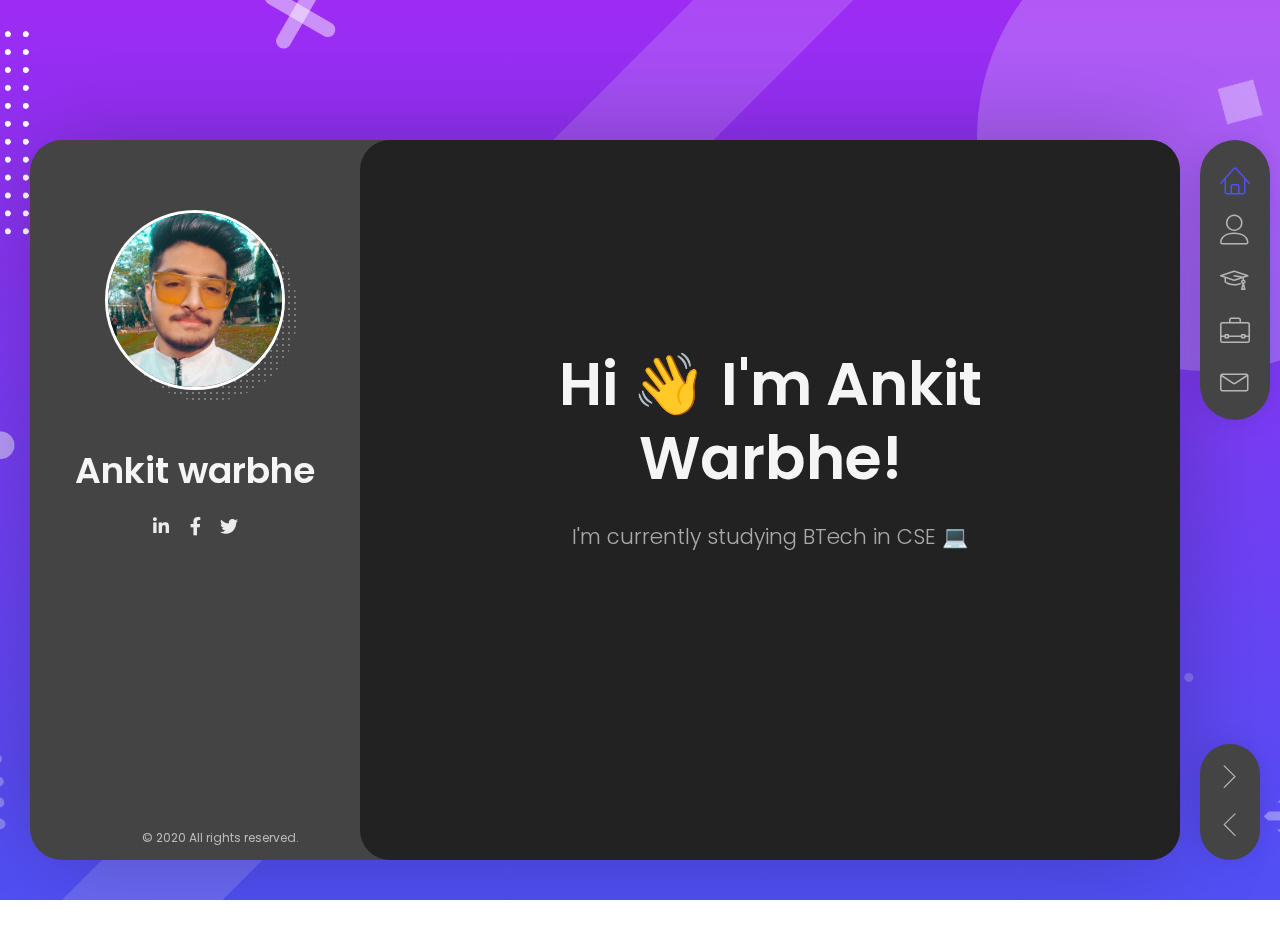
==== index.html @ 96db5882 "Update index.html" ====
<!DOCTYPE html>
<html lang="en" class="no-js">

<head>
    <meta charset="UTF-8" />
    <meta http-equiv="X-UA-Compatible" content="IE=edge">
    <title>Ankit Warbhe | Developer</title>
    <meta name="viewport" content="width=device-width, initial-scale=1, maximum-scale=1" />
    <meta name="keywords" content="resume,developer,ankitwarbhe,ankit,warbhe,ankit warbhe,ghrce" />
    <meta name="author" content="Ankit Warbhe" />
    
    


    <link rel="stylesheet" href="https://s.pageclip.co/v1/pageclip.css" media="screen">
    <link rel="stylesheet" href="css/reset.css" type="text/css">
    <link rel="stylesheet" href="css/bootstrap-grid.min.css" type="text/css">
    <link rel="stylesheet" href="css/animations.css" type="text/css">
    <link rel="stylesheet" href="css/perfect-scrollbar.css" type="text/css">
    <link rel="stylesheet" href="css/owl.carousel.css" type="text/css">
    <link rel="stylesheet" href="css/magnific-popup.css" type="text/css">
    <link rel="stylesheet" href="css/main.css" type="text/css">

    <script src="js/modernizr.custom.js"></script>
  </head>

  <body>
    <!-- Load Facebook SDK for JavaScript -->
      <script src="https://s.pageclip.co/v1/pageclip.js" charset="utf-8"></script>


    <!-- Animated Background -->
    <div class="lm-animated-bg" style="background-image: url(img/main_bg.png);"></div>
    <!-- /Animated Background -->

    <!-- Loading animation -->
    <div class="preloader">
      <div class="preloader-animation">
        <div class="preloader-spinner">
        </div>
      </div>
    </div>
    <!-- /Loading animation -->
<br><br>
    <div class="page">
      <div class="page-content">

          <header id="site_header" class="header mobile-menu-hide">
            <div class="header-content">
              <div class="header-photo">
                <img src="img/main_photo.jpg" alt="Ankit warbhe">
              </div><br>
              <div class="header-titles">
                <h2>Ankit warbhe</h2>
              </div>
            </div>

            <ul class="main-menu">
              <li class="active">
                <a href="#home" class="nav-anim">
                  <span class="menu-icon lnr lnr-home"></span>
                  <span class="link-text">Home</span>
                </a>
              </li>
              <li>
                <a href="#about-me" class="nav-anim">
                  <span class="menu-icon lnr lnr-user"></span>
                  <span class="link-text">About Me</span>
                </a>
              </li>
              <li>
                <a href="#resume" class="nav-anim">
                  <span class="menu-icon lnr lnr-graduation-hat"></span>
                  <span class="link-text">Resume</span>
                </a>
              </li>
              <li>
                <a href="#Projects" class="nav-anim">
                  <span class="menu-icon lnr lnr-briefcase"></span>
                  <span class="link-text">Projects</span>
                </a>
              </li>
            <!--  <li>
                <a href="#blog" class="nav-anim">
                  <span class="menu-icon lnr lnr-book"></span>
                  <span class="link-text">Blog</span>
                </a>
              </li> -->
              <li>
                <a href="#contact" class="nav-anim">
                  <span class="menu-icon lnr lnr-envelope"></span>
                  <span class="link-text">Contact</span>
                </a>
              </li>
            </ul>

            <div class="social-links">
              <ul>
                <li><a href="https://linkedin.com/in/ankit-Warbhe" target="_blank"><i class="fab fa-linkedin-in"></i></a></li>
                <li><a href="https://www.facebook.com/ankit.warbhe.969/" target="_blank"><i class="fab fa-facebook-f"></i></a></li>
                <li><a href="https://twitter.com/ankitwarbhe" target="_blank"><i class="fab fa-twitter"></i></a></li>
              </ul>
            </div>



            <div class="copyrights">© 2020 All rights reserved.</div>
          </header>

          <!-- Mobile Navigation -->
          <div class="menu-toggle">
            <span></span>
            <span></span>
            <span></span>
          </div>
          <!-- End Mobile Navigation -->

          <!-- Arrows Nav -->
          <div class="lmpixels-arrows-nav">
            <div class="lmpixels-arrow-right"><i class="lnr lnr-chevron-right"></i></div>
            <div class="lmpixels-arrow-left"><i class="lnr lnr-chevron-left"></i></div>
          </div>
          <!-- End Arrows Nav -->

          <div class="content-area">
            <div class="animated-sections">
              <!-- Home Subpage -->
              <section data-id="home" class="animated-section start-page">
                <div class="section-content vcentered">

                    <div class="row">
                      <div class="col-sm-12 col-md-12 col-lg-12">
                        <div class="title-block">
                          <h2>Hi 👋 I'm Ankit Warbhe!</h>
                          <div class="owl-carousel text-rotation">
                            <div class="item">
                              <div class="sp-subtitle">I'm currently studying BTech in CSE 💻</div>
                            </div>
                            <div class="item">
                              <div class="sp-subtitle"> 💬I love connecting with different people so if you want any help, I'll be happy to meet you more!</div>
                            </div>

                            <div class="item">
                              <div class="sp-subtitle">⏳Learning ML and DL</div>

                            </div>
                          </div>
                        </div>
                      </div>
                    </div>

                </div>
              </section>
              <!-- End of Home Subpage -->

              <!-- About Me Subpage -->
              <section data-id="about-me" class="animated-section">
                <div class="page-title">
                  <h2>About <span>Me</span></h2>
                </div>

                <div class="section-content">
                  <!-- Personal Information -->
                  <div class="row">
                    <div class="col-xs-12 col-sm-7">
                      <p>I'm pursuing B.Tech in Computer Science Engineering. I am a programmer and a passionate learner who's always willing to learn and work across technologies and domains.
                        I am always looking for opportunities enabling me to learn exciting technologies to boost my passion also I do have good communication skills.</p>
                    </div>

                    <div class="col-xs-12 col-sm-5">
                      <div class="info-list">
                        <ul>
                          <li>
                            <span class="title">Age</span>
                            <span class="value">20</span>
                          </li>

                          <li>
                            <span class="title">Residence</span>
                            <span class="value">India</span>
                          </li>



                          <li>
                            <span class="title">e-mail</span>
                            <span class="value"><a href="mailto:ankitwarbheofficial@gmail.com" target="_top">
ankitwarbheofficial@gmail.com</a></span>
                          </li>


                        </ul>
                      </div>
                    </div>
                  </div>
                  <!-- End of Personal Information -->

                  <div class="white-space-50"></div>

                  <!-- Services
                  <div class="row">
                    <div class="col-xs-12 col-sm-12">
                      <div class="block-title">
                        <h3>What <span>I Do</span></h3>
                      </div>
                    </div>
                  </div>

                  <div class="row">
                    <div class="col-xs-12 col-sm-6">
                      <div class="col-inner">
                        <div class="info-list-w-icon">
                          <div class="info-block-w-icon">
                            <div class="ci-icon">
                              <i class="lnr lnr-store"></i>
                            </div>
                            <div class="ci-text">
                              <h4>Ecommerce</h4>
                              <p>Pellentesque pellentesque, ipsum sit amet auctor accumsan, odio tortor bibendum massa, sit amet ultricies ex lectus scelerisque nibh. Ut non sodales.</p>
                            </div>
                          </div>
                          <div class="info-block-w-icon">
                            <div class="ci-icon">
                              <i class="lnr lnr-laptop-phone"></i>
                            </div><div class="ci-text">
                              <h4>Web Design</h4>
                              <p>Pellentesque pellentesque, ipsum sit amet auctor accumsan, odio tortor bibendum massa, sit amet ultricies ex lectus scelerisque nibh. Ut non sodales.</p>
                            </div>
                          </div>
                        </div>
                      </div>
                    </div>

                    <div class="col-xs-12 col-sm-6">
                      <div class="col-inner">
                        <div class="info-list-w-icon">
                          <div class="info-block-w-icon">
                            <div class="ci-icon">
                              <i class="lnr lnr-pencil"></i>
                            </div>
                            <div class="ci-text">
                              <h4>Copywriting</h4>
                              <p>Pellentesque pellentesque, ipsum sit amet auctor accumsan, odio tortor bibendum massa, sit amet ultricies ex lectus scelerisque nibh. Ut non sodales.</p>
                            </div>
                          </div>
                          <div class="info-block-w-icon">
                            <div class="ci-icon">
                              <i class="lnr lnr-flag"></i>
                            </div><div class="ci-text">
                              <h4>Management</h4>
                              <p>Pellentesque pellentesque, ipsum sit amet auctor accumsan, odio tortor bibendum massa, sit amet ultricies ex lectus scelerisque nibh. Ut non sodales.</p>
                            </div>
                          </div>
                        </div>
                      </div>
                    </div>
                  </div>
                   End of Services -->

                  <div class="white-space-30"></div>


                </div>
              </section>
              <!-- End of About Me Subpage -->


              <section data-id="resume" class="animated-section">
                <div class="page-title">
                  <h2>Resume</h2>
                </div>

                <div class="section-content">

                  <div class="row">
                    <div class="col-xs-12 col-sm-7">

                      <div class="block-title">
                        <h3>Education</h3>
                      </div>



                      <div class="timeline timeline-second-style clearfix">

                        <div class="timeline-item clearfix">
                          <div class="left-part">
                            <h5 class="item-period">2018-Current</h5>
                            <span class="item-company">BTech in CSE</span>
                          </div>
                          <div class="divider"></div>
                          <div class="right-part">
                            <h4 class="item-title">GH Raisoni Engineering College, Digdoh</h4>
                          </div>
                        </div>

                        <div class="timeline-item clearfix">
                          <div class="left-part">
                            <h5 class="item-period">2020-2020</h5>
                            <span class="item-company">Deep learning</span>
                          </div>
                          <div class="divider"></div>
                          <div class="right-part">
                            <h4 class="item-title">Udacity (Nanodegree Program)</h4>
                          </div>
                        </div>


                        <div class="timeline-item clearfix">
                          <div class="left-part">
                            <h5 class="item-period">2009-2016</h5>
                            <span class="item-company">Secondary School Certificate</span>
                          </div>
                          <div class="divider"></div>
                          <div class="right-part">
                            <h4 class="item-title">St Anne's Public School</h4>
                          </div>
                        </div>
                      </div>

                      <div class="white-space-50"></div>
<!--
                      <div class="block-title">
                        <h3>Experience</h3>
                      </div>

                      <div class="timeline timeline-second-style clearfix">
                        <div class="timeline-item clearfix">
                          <div class="left-part">
                            <h5 class="item-period">2016 - Current</h5>
                            <span class="item-company">Google</span>
                          </div>
                          <div class="divider"></div>
                          <div class="right-part">
                            <h4 class="item-title">Lead Ui/Ux Designer</h4>
                            <p>Praesent dignissim sollicitudin justo, sed elementum quam lacinia quis. Phasellus eleifend tristique posuere. Sed vitae dui nec magna.</p>
                          </div>
                        </div>

                        <div class="timeline-item clearfix">
                          <div class="left-part">
                            <h5 class="item-period">2013 - 2016</h5>
                            <span class="item-company">Adobe</span>
                          </div>
                          <div class="divider"></div>
                          <div class="right-part">
                            <h4 class="item-title">Senior Ui/Ux Designer</h4>
                            <p>Maecenas tempus faucibus rutrum. Duis eu aliquam urna. Proin vitae nulla tristique, ornare felis id, congue libero. Nam volutpat euismod quam.</p>
                          </div>
                        </div>

                        <div class="timeline-item clearfix">
                          <div class="left-part">
                            <h5 class="item-period">2011 - 2013</h5>
                            <span class="item-company">Google</span>
                          </div>
                          <div class="divider"></div>
                          <div class="right-part">
                            <h4 class="item-title">Junior Ui/Ux Designer</h4>
                            <p>Duis mollis nunc quis quam viverra venenatis. Nulla nulla arcu, congue vitae nunc ac, sodales ultricies diam. Nullam justo leo, tincidunt sit amet.</p>
                          </div>
                        </div>
                      </div>

                    </div>

                     Skills & Certificates -->
                    <div class="col-xs-12 col-sm-5">
                      <!-- Design Skills -->
                      <div class="block-title">
                        <h3>Design <span>Skills</span></h3>
                      </div>

                      <div class="skills-info skills-second-style">
                        <!-- Skill 1 -->
                        <div class="skill clearfix">
                          <h4>Public Speaking</h4>
                          <div class="skill-value">95%</div>
                        </div>
                        <div class="skill-container skill-1">
                          <div class="skill-percentage"></div>
                        </div>


                        <!-- Skill 2 -->
                        <div class="skill clearfix">
                          <h4>Business English</h4>
                          <div class="skill-value">85%</div>
                        </div>
                        <div class="skill-container skill-2">
                          <div class="skill-percentage"></div>
                        </div>
                        <!-- End of Skill 2 -->

                        <!-- Skill 3 -->
                        <div class="skill clearfix">
                          <h4>Web Design</h4>
                          <div class="skill-value">70%</div>
                        </div>
                        <div class="skill-container skill-3">
                          <div class="skill-percentage"></div>
                        </div>
                        <!-- End of Skill 3 -->

                        <!-- Skill 4 -->
                        <div class="skill clearfix">
                          <h4>Graphic Design</h4>
                          <div class="skill-value">40%</div>
                        </div>
                        <div class="skill-container skill-4">
                          <div class="skill-percentage"></div>
                        </div>
                        <!-- End of Skill 4 -->

                      </div>


                      <div class="white-space-10"></div>

                      <!-- Coding Skills -->
                      <div class="block-title">
                        <h3>Coding <span>Skills</span></h3>
                      </div>

                      <div class="skills-info skills-second-style">
                        <!-- Skill 5 -->
                        <div class="skill clearfix">
                          <h4>Core Java</h4>
                          <div class="skill-value">95%</div>
                        </div>
                        <div class="skill-container skill-5">
                          <div class="skill-percentage"></div>
                        </div>
                        <!-- End of Skill 5 -->

                        <!-- Skill 6 -->
                        <div class="skill clearfix">
                          <h4>SQL</h4>
                          <div class="skill-value">60%</div>
                        </div>
                        <div class="skill-container skill-6">
                          <div class="skill-percentage"></div>
                        </div>
                        <!-- End of Skill 6 -->

                        <!-- Skill 7 -->
                        <div class="skill clearfix">
                          <h4>HTML/CSS</h4>
                          <div class="skill-value">30%</div>
                        </div>
                        <div class="skill-container skill-7">
                          <div class="skill-percentage"></div>
                        </div>
                        <!-- End of Skill 7 -->

                        <!-- Skill 8 -->
                        <div class="skill clearfix">
                          <h4>Python</h4>
                          <div class="skill-value">75%</div>
                        </div>
                        <div class="skill-container skill-8">
                          <div class="skill-percentage"></div>
                        </div>
                        <!-- End of Skill 8 -->


                      </div>
                      <!-- End of Coding Skills -->

                      <div class="white-space-10"></div>

                      <!-- Knowledges -->
                      <div class="block-title">
                        <h3>Knowledges</h3>
                      </div>

                      <ul class="knowledges">


                        <li>Digital Design</li>

                        <li>Time Management</li>
                        <li>Communication</li>
                        <li>Problem-Solving</li>
                        <li>Social Networking</li><br><br>

                      </ul>
                      <!-- End of Knowledges -->
                    </div>
                    <!-- End of Skills & Certificates -->
                  </div>

                  <div class="white-space-50"></div><br><br>

                  <!-- Certificates -->


                    <div class="col-xs-12 col-sm-12">
                      <div class="block-title">
                        <h3>    Certificates</h3>
                      </div>
                    </div>


                  <div class="row">
                    <!-- Certificate 1 -->
                    <div class="col-xs-12 col-sm-6">
                      <div class="certificate-item clearfix">


                        <div class="certi-content">
                          <div class="certi-title">
                            <h4>Predicting House Prices with Regression using TensorFlow</h4>
                          </div>
                          <div class="certi-id">
                            <span>RVYVXL5U2HTE</span>
                          </div>
                          <div class="certi-date">
                            <span>June 2020</span>
                          </div>
                          <div class="certi-company">
                            <span>Coursera</span>
                          </div>
                        </div>
                      </div>
                    </div>
                    <!-- End of Certificate 1 -->

                    <!-- Certificate 2 -->
                    <div class="col-xs-12 col-sm-6">
                      <div class="certificate-item clearfix">


                        <div class="certi-content">
                          <div class="certi-title">
                            <h4>Computer Vision - Object Detection with OpenCV and Python</h4>
                          </div>
                          <div class="certi-id">
                            <span>ZBQ8QW68HUEN</span>
                          </div>
                          <div class="certi-date">
                            <span>June 2020</span>
                          </div>
                          <div class="certi-company">
                            <span>Coursera</span>
                          </div>
                        </div>
                      </div>
                    </div>
                    <!-- End of Certificate 2 -->

                  </div>
                  <!-- End of Certificates -->
                </div>
              </section>
              <!-- End of Resume Subpage -->

              <!-- Portfolio Subpage -->
              <section data-id="Projects" class="animated-section">
                <div class="page-title">
                  <h2>Projects</h2>
                </div>

                <div class="section-content">

                  <div class="row">
                    <div class="col-xs-12 col-sm-12">
                      <!-- Portfolio Content -->
                      <div class="portfolio-content">



                        <!-- Portfolio Grid -->
                        <div class="portfolio-grid three-columns">



                          <figure class="item standard">
                            <div class="portfolio-item-img">
                              <img src="img/portfolio/4.jpg" alt="Project 1" title="" />
                              <a href="https://github.com/ankitwarbhe/ComputerVision"></a>
                            </div>

                            <i class="far fa-file-alt"></i>
                            <h4 class="name">Computer Vision</h4>

                          </figure>



                        </div>
                      </div>
                      <!-- End of Portfolio Content -->
                    </div>
                  </div>
                </div>
              </section>
              <!-- End of Portfolio Subpage -->

              <!-- Blog Subpage -->
              <section data-id="blog" class="animated-section">
                <div class="page-title">
                  <h2>Blog</h2>
                </div>

                <div class="section-content">
                  <div class="row">
                    <div class="col-xs-12 col-sm-12">
                      <div class="blog-masonry two-columns clearfix">

                        <!-- Blog Post 1 -->
                        <div class="item post-1">
                          <div class="blog-card">
                            <div class="media-block">
                              <div class="category">
                                <a href="#" title="View all posts in Design">Design</a>
                              </div>
                              <a href="blog-post-1.html">
                                <img src="img/blog/blog_post_1.jpg" class="size-blog-masonry-image-two-c" alt="Why I Switched to Sketch For UI Design" title="" />
                                <div class="mask"></div>
                              </a>
                            </div>
                            <div class="post-info">
                              <div class="post-date">05 Mar 2020</div>
                              <a href="blog-post-1.html">
                                <h4 class="blog-item-title">Why I Switched to Sketch For UI Design</h4>
                              </a>
                            </div>
                          </div>
                        </div>
                        <!-- End of Blog Post 1 -->

                        <!-- Blog Post 2 -->
                        <div class="item post-2">
                          <div class="blog-card">
                            <div class="media-block">
                              <div class="category">
                                <a href="#" title="View all posts in UI">UI</a>
                              </div>
                              <a href="blog-post-1.html">
                                <img src="img/blog/blog_post_2.jpg" class="size-blog-masonry-image-two-c" alt="Best Practices for Animated Progress Indicators" title="" />
                                <div class="mask"></div>
                              </a>
                            </div>
                            <div class="post-info">
                              <div class="post-date">23 Feb 2020</div>
                              <a href="blog-post-1.html">
                                <h4 class="blog-item-title">Best Practices for Animated Progress Indicators</h4>
                              </a>
                            </div>
                          </div>
                        </div>
                        <!-- End of Blog Post 2 -->

                        <!-- Blog Post 3 -->
                        <div class="item post-1">
                          <div class="blog-card">
                            <div class="media-block">
                              <div class="category">
                                <a href="#" title="View all posts in Design">Design</a>
                              </div>
                              <a href="blog-post-1.html">
                                <img src="img/blog/blog_post_3.jpg" class="size-blog-masonry-image-two-c" alt="Designing the Perfect Feature Comparison Table" title="" />
                                <div class="mask"></div>
                              </a>
                            </div>
                            <div class="post-info">
                              <div class="post-date">06 Feb 2020</div>
                              <a href="blog-post-1.html">
                                <h4 class="blog-item-title">Designing the Perfect Feature Comparison Table</h4>
                              </a>
                            </div>
                          </div>
                        </div>
                        <!-- End of Blog Post 3 -->

                        <!-- Blog Post 4 -->
                        <div class="item post-2">
                          <div class="blog-card">
                            <div class="media-block">
                              <div class="category">
                                <a href="#" title="View all posts in E-Commerce">UI</a>
                              </div>
                              <a href="blog-post-1.html">
                                <img src="img/blog/blog_post_4.jpg" class="size-blog-masonry-image-two-c" alt="An Overview of E-Commerce Platforms" title="" />
                                <div class="mask"></div>
                              </a>
                            </div>
                            <div class="post-info">
                              <div class="post-date">07 Jan 2020</div>
                              <a href="blog-post-1.html">
                                <h4 class="blog-item-title">An Overview of E-Commerce Platforms</h4>
                              </a>
                            </div>
                          </div>
                        </div>
                        <!-- End of Blog Post 4 -->
                      </div>
                    </div>
                  </div>
                </div>


              </section>
              <!-- End of Blog Subpage -->

              <!-- Contact Subpage -->
              <section data-id="contact" class="animated-section">
                <div class="page-title">
                  <h2>Contact</h2>
                </div>

                <div class="section-content">

                  <div class="row">
                    <!-- Contact Info -->
                    <div class="col-xs-12 col-sm-4">
                      <div class="lm-info-block gray-default">
                        <i class="lnr lnr-map-marker"></i>
                        <h4>India ❤</h4>
                        <span class="lm-info-block-value"></span>
                        <span class="lm-info-block-text"></span>
                      </div>



                      <div class="lm-info-block gray-default">
                        <i class="lnr lnr-envelope"></i>
                        <h4>ankitwarbheofficial@gmail.com</h4>
                        <span class="lm-info-block-value"></span>
                        <span class="lm-info-block-text"></span>
                      </div>

                      <div class="lm-info-block gray-default">
                        <i class="lnr lnr-checkmark-circle"></i>
                        <h4>Freelance Available</h4>
                        <span class="lm-info-block-value"></span>
                        <span class="lm-info-block-text"></span>
                      </div>


                    </div>
                    <!-- End of Contact Info -->

                    



                  
                      
                      <div class="lm-info-block gray-default">

<form action="https://send.pageclip.co/0TAIESGeiyKpqOI2Is13pjSfmM03W7W2" class="pageclip-form" method="post">
  
  <input type="text" name="name" value="Ankit Warbhe" />
  <input type="email" name="email" value="Ankitwarbhe@example.com" />

  <!-- This button will have a loading spinner. Keep the inner span for best results. -->
  <button type="submit" class="pageclip-form__submit">
    <span>Send</span>
  </button>
</form>
                        </div>
            </div>
                </div>
              </section>
              <!-- End of Contact Subpage -->
            </div>
          </div>

      </div>
    </div>

    <script data-cfasync="false" src="../../../../cdn-cgi/scripts/5c5dd728/cloudflare-static/email-decode.min.js"></script><script src="js/jquery-2.1.3.min.js"></script>
    <script src="js/modernizr.custom.js"></script>
    <script src="js/animating.js"></script>

    <script src="js/imagesloaded.pkgd.min.js"></script>
    <script src='../../../../../www.google.com/recaptcha/api.js'></script>

    <script src='js/perfect-scrollbar.min.js'></script>
    <script src='js/jquery.shuffle.min.js'></script>
    <script src='js/masonry.pkgd.min.js'></script>
    <script src='js/owl.carousel.min.js'></script>
    <script src="js/jquery.magnific-popup.min.js"></script>


    <script src="js/jquery.googlemap.js"></script>
    <script src="js/validator.js"></script>
    <script src="js/main.js"></script>
  </body>

<!-- Mirrored from lmpixels.com/demo/breezycv/dark/3/index.html by HTTrack Website Copier/3.x [XR&CO'2014], Wed, 09 Sep 2020 16:12:47 GMT -->
</html>
---- css/animations.css ----
.animated-section-moveToLeft{-webkit-animation:moveToLeft .6s ease both;animation:moveToLeft .6s ease both}.animated-section-moveFromLeft{-webkit-animation:moveFromLeft .6s ease both;animation:moveFromLeft .6s ease both}.animated-section-moveToRight{-webkit-animation:moveToRight .6s ease both;animation:moveToRight .6s ease both}.animated-section-moveFromRight{-webkit-animation:moveFromRight .6s ease both;animation:moveFromRight .6s ease both}.animated-section-moveToTop{-webkit-animation:moveToTop .6s ease both;animation:moveToTop .6s ease both}.animated-section-moveFromTop{-webkit-animation:moveFromTop .6s ease both;animation:moveFromTop .6s ease both}.animated-section-moveToBottom{-webkit-animation:moveToBottom .6s ease both;animation:moveToBottom .6s ease both}.animated-section-moveFromBottom{-webkit-animation:moveFromBottom .6s ease both;animation:moveFromBottom .6s ease both}.animated-section-fade{-webkit-animation:fade .7s ease both;animation:fade .7s ease both}.animated-section-moveToLeftFade{-webkit-animation:moveToLeftFade .7s ease both;animation:moveToLeftFade .7s ease both}.animated-section-moveFromLeftFade{-webkit-animation:moveFromLeftFade .7s ease both;animation:moveFromLeftFade .7s ease both}.animated-section-moveToRightFade{-webkit-animation:moveToRightFade .7s ease both;animation:moveToRightFade .7s ease both}.animated-section-moveFromRightFade{-webkit-animation:moveFromRightFade .7s ease both;animation:moveFromRightFade .7s ease both}.animated-section-moveToTopFade{-webkit-animation:moveToTopFade .7s ease both;animation:moveToTopFade .7s ease both}.animated-section-moveFromTopFade{-webkit-animation:moveFromTopFade .7s ease both;animation:moveFromTopFade .7s ease both}.animated-section-moveToBottomFade{-webkit-animation:moveToBottomFade .7s ease both;animation:moveToBottomFade .7s ease both}.animated-section-moveFromBottomFade{-webkit-animation:moveFromBottomFade .7s ease both;animation:moveFromBottomFade .7s ease both}.animated-section-moveToLeftEasing{-webkit-animation:moveToLeft .7s ease-in-out both;animation:moveToLeft .7s ease-in-out both}.animated-section-moveToRightEasing{-webkit-animation:moveToRight .7s ease-in-out both;animation:moveToRight .7s ease-in-out both}.animated-section-moveToTopEasing{-webkit-animation:moveToTop .7s ease-in-out both;animation:moveToTop .7s ease-in-out both}.animated-section-moveToBottomEasing{-webkit-animation:moveToBottom .7s ease-in-out both;animation:moveToBottom .7s ease-in-out both}@-webkit-keyframes moveToLeft{from{}to{-webkit-transform:translateX(-100%)}}@keyframes moveToLeft{from{}to{-webkit-transform:translateX(-100%);transform:translateX(-100%)}}@-webkit-keyframes moveFromLeft{from{-webkit-transform:translateX(-100%)}}@keyframes moveFromLeft{from{-webkit-transform:translateX(-100%);transform:translateX(-100%)}}@-webkit-keyframes moveToRight{from{}to{-webkit-transform:translateX(100%)}}@keyframes moveToRight{from{}to{-webkit-transform:translateX(100%);transform:translateX(100%)}}@-webkit-keyframes moveFromRight{from{-webkit-transform:translateX(100%)}}@keyframes moveFromRight{from{-webkit-transform:translateX(100%);transform:translateX(100%)}}@-webkit-keyframes moveToTop{from{}to{-webkit-transform:translateY(-100%)}}@keyframes moveToTop{from{}to{-webkit-transform:translateY(-100%);transform:translateY(-100%)}}@-webkit-keyframes moveFromTop{from{-webkit-transform:translateY(-100%)}}@keyframes moveFromTop{from{-webkit-transform:translateY(-100%);transform:translateY(-100%)}}@-webkit-keyframes moveToBottom{from{}to{-webkit-transform:translateY(100%)}}@keyframes moveToBottom{from{}to{-webkit-transform:translateY(100%);transform:translateY(100%)}}@-webkit-keyframes moveFromBottom{from{-webkit-transform:translateY(100%)}}@keyframes moveFromBottom{from{-webkit-transform:translateY(100%);transform:translateY(100%)}}@-webkit-keyframes fade{from{}to{opacity:.3}}@keyframes fade{from{}to{opacity:.3}}@-webkit-keyframes moveToLeftFade{from{}to{opacity:.3;-webkit-transform:translateX(-100%)}}@keyframes moveToLeftFade{from{}to{opacity:.3;-webkit-transform:translateX(-100%);transform:translateX(-100%)}}@-webkit-keyframes moveFromLeftFade{from{opacity:.3;-webkit-transform:translateX(-100%)}}@keyframes moveFromLeftFade{from{opacity:.3;-webkit-transform:translateX(-100%);transform:translateX(-100%)}}@-webkit-keyframes moveToRightFade{from{}to{opacity:.3;-webkit-transform:translateX(100%)}}@keyframes moveToRightFade{from{}to{opacity:.3;-webkit-transform:translateX(100%);transform:translateX(100%)}}@-webkit-keyframes moveFromRightFade{from{opacity:.3;-webkit-transform:translateX(100%)}}@keyframes moveFromRightFade{from{opacity:.3;-webkit-transform:translateX(100%);transform:translateX(100%)}}@-webkit-keyframes moveToTopFade{from{}to{opacity:.3;-webkit-transform:translateY(-100%)}}@keyframes moveToTopFade{from{}to{opacity:.3;-webkit-transform:translateY(-100%);transform:translateY(-100%)}}@-webkit-keyframes moveFromTopFade{from{opacity:.3;-webkit-transform:translateY(-100%)}}@keyframes moveFromTopFade{from{opacity:.3;-webkit-transform:translateY(-100%);transform:translateY(-100%)}}@-webkit-keyframes moveToBottomFade{from{}to{opacity:.3;-webkit-transform:translateY(100%)}}@keyframes moveToBottomFade{from{}to{opacity:.3;-webkit-transform:translateY(100%);transform:translateY(100%)}}@-webkit-keyframes moveFromBottomFade{from{opacity:.3;-webkit-transform:translateY(100%)}}@keyframes moveFromBottomFade{from{opacity:.3;-webkit-transform:translateY(100%);transform:translateY(100%)}}.animated-section-scaleDown{-webkit-animation:scaleDown .7s ease both;animation:scaleDown .7s ease both}.animated-section-scaleUp{-webkit-animation:scaleUp .7s ease both;animation:scaleUp .7s ease both}.animated-section-scaleUpDown{-webkit-animation:scaleUpDown .5s ease both;animation:scaleUpDown .5s ease both}.animated-section-scaleDownUp{-webkit-animation:scaleDownUp .5s ease both;animation:scaleDownUp .5s ease both}.animated-section-scaleDownCenter{-webkit-animation:scaleDownCenter .4s ease-in both;animation:scaleDownCenter .4s ease-in both}.animated-section-scaleUpCenter{-webkit-animation:scaleUpCenter .4s ease-out both;animation:scaleUpCenter .4s ease-out both}@-webkit-keyframes scaleDown{from{}to{opacity:0;-webkit-transform:scale(.8)}}@keyframes scaleDown{from{}to{opacity:0;-webkit-transform:scale(.8);transform:scale(.8)}}@-webkit-keyframes scaleUp{from{opacity:0;-webkit-transform:scale(.8)}}@keyframes scaleUp{from{opacity:0;-webkit-transform:scale(.8);transform:scale(.8)}}@-webkit-keyframes scaleUpDown{from{opacity:0;-webkit-transform:scale(1.2)}}@keyframes scaleUpDown{from{opacity:0;-webkit-transform:scale(1.2);transform:scale(1.2)}}@-webkit-keyframes scaleDownUp{from{}to{opacity:0;-webkit-transform:scale(1.2)}}@keyframes scaleDownUp{from{}to{opacity:0;-webkit-transform:scale(1.2);transform:scale(1.2)}}@-webkit-keyframes scaleDownCenter{from{}to{opacity:0;-webkit-transform:scale(.7)}}@keyframes scaleDownCenter{from{}to{opacity:0;-webkit-transform:scale(.7);transform:scale(.7)}}@-webkit-keyframes scaleUpCenter{from{opacity:0;-webkit-transform:scale(.7)}}@keyframes scaleUpCenter{from{opacity:0;-webkit-transform:scale(.7);transform:scale(.7)}}.animated-section-rotateRightSideFirst{-webkit-transform-origin:0% 50%;transform-origin:0% 50%;-webkit-animation:rotateRightSideFirst .8s both ease-in;animation:rotateRightSideFirst .8s both ease-in}.animated-section-rotateLeftSideFirst{-webkit-transform-origin:100% 50%;transform-origin:100% 50%;-webkit-animation:rotateLeftSideFirst .8s both ease-in;animation:rotateLeftSideFirst .8s both ease-in}.animated-section-rotateTopSideFirst{-webkit-transform-origin:50% 100%;transform-origin:50% 100%;-webkit-animation:rotateTopSideFirst .8s both ease-in;animation:rotateTopSideFirst .8s both ease-in}.animated-section-rotateBottomSideFirst{-webkit-transform-origin:50% 0%;transform-origin:50% 0%;-webkit-animation:rotateBottomSideFirst .8s both ease-in;animation:rotateBottomSideFirst .8s both ease-in}.animated-section-flipOutRight{-webkit-transform-origin:50% 50%;transform-origin:50% 50%;-webkit-animation:flipOutRight .5s both ease-in;animation:flipOutRight .5s both ease-in}.animated-section-flipInLeft{-webkit-transform-origin:50% 50%;transform-origin:50% 50%;-webkit-animation:flipInLeft .5s both ease-out;animation:flipInLeft .5s both ease-out}.animated-section-flipOutLeft{-webkit-transform-origin:50% 50%;transform-origin:50% 50%;-webkit-animation:flipOutLeft .5s both ease-in;animation:flipOutLeft .5s both ease-in}.animated-section-flipInRight{-webkit-transform-origin:50% 50%;transform-origin:50% 50%;-webkit-animation:flipInRight .5s both ease-out;animation:flipInRight .5s both ease-out}.animated-section-flipOutTop{-webkit-transform-origin:50% 50%;transform-origin:50% 50%;-webkit-animation:flipOutTop .5s both ease-in;animation:flipOutTop .5s both ease-in}.animated-section-flipInBottom{-webkit-transform-origin:50% 50%;transform-origin:50% 50%;-webkit-animation:flipInBottom .5s both ease-out;animation:flipInBottom .5s both ease-out}.animated-section-flipOutBottom{-webkit-transform-origin:50% 50%;transform-origin:50% 50%;-webkit-animation:flipOutBottom .5s both ease-in;animation:flipOutBottom .5s both ease-in}.animated-section-flipInTop{-webkit-transform-origin:50% 50%;transform-origin:50% 50%;-webkit-animation:flipInTop .5s both ease-out;animation:flipInTop .5s both ease-out}.animated-section-rotateFall{-webkit-transform-origin:0% 0%;transform-origin:0% 0%;-webkit-animation:rotateFall 1s both ease-in;animation:rotateFall 1s both ease-in}.animated-section-rotateOutNewspaper{-webkit-transform-origin:50% 50%;transform-origin:50% 50%;-webkit-animation:rotateOutNewspaper .5s both ease-in;animation:rotateOutNewspaper .5s both ease-in}.animated-section-rotateInNewspaper{-webkit-transform-origin:50% 50%;transform-origin:50% 50%;-webkit-animation:rotateInNewspaper .5s both ease-out;animation:rotateInNewspaper .5s both ease-out}.animated-section-rotatePushLeft{-webkit-transform-origin:0% 50%;transform-origin:0% 50%;-webkit-animation:rotatePushLeft .8s both ease;animation:rotatePushLeft .8s both ease}.animated-section-rotatePushRight{-webkit-transform-origin:100% 50%;transform-origin:100% 50%;-webkit-animation:rotatePushRight .8s both ease;animation:rotatePushRight .8s both ease}.animated-section-rotatePushTop{-webkit-transform-origin:50% 0%;transform-origin:50% 0%;-webkit-animation:rotatePushTop .8s both ease;animation:rotatePushTop .8s both ease}.animated-section-rotatePushBottom{-webkit-transform-origin:50% 100%;transform-origin:50% 100%;-webkit-animation:rotatePushBottom .8s both ease;animation:rotatePushBottom .8s both ease}.animated-section-rotatePullRight{-webkit-transform-origin:100% 50%;transform-origin:100% 50%;-webkit-animation:rotatePullRight .5s both ease;animation:rotatePullRight .5s both ease}.animated-section-rotatePullLeft{-webkit-transform-origin:0% 50%;transform-origin:0% 50%;-webkit-animation:rotatePullLeft .5s both ease;animation:rotatePullLeft .5s both ease}.animated-section-rotatePullTop{-webkit-transform-origin:50% 0%;transform-origin:50% 0%;-webkit-animation:rotatePullTop .5s both ease;animation:rotatePullTop .5s both ease}.animated-section-rotatePullBottom{-webkit-transform-origin:50% 100%;transform-origin:50% 100%;-webkit-animation:rotatePullBottom .5s both ease;animation:rotatePullBottom .5s both ease}.animated-section-rotateFoldRight{-webkit-transform-origin:0% 50%;transform-origin:0% 50%;-webkit-animation:rotateFoldRight .7s both ease;animation:rotateFoldRight .7s both ease}.animated-section-rotateFoldLeft{-webkit-transform-origin:100% 50%;transform-origin:100% 50%;-webkit-animation:rotateFoldLeft .7s both ease;animation:rotateFoldLeft .7s both ease}.animated-section-rotateFoldTop{-webkit-transform-origin:50% 100%;transform-origin:50% 100%;-webkit-animation:rotateFoldTop .7s both ease;animation:rotateFoldTop .7s both ease}.animated-section-rotateFoldBottom{-webkit-transform-origin:50% 0%;transform-origin:50% 0%;-webkit-animation:rotateFoldBottom .7s both ease;animation:rotateFoldBottom .7s both ease}.animated-section-rotateUnfoldLeft{-webkit-transform-origin:100% 50%;transform-origin:100% 50%;-webkit-animation:rotateUnfoldLeft .7s both ease;animation:rotateUnfoldLeft .7s both ease}.animated-section-rotateUnfoldRight{-webkit-transform-origin:0% 50%;transform-origin:0% 50%;-webkit-animation:rotateUnfoldRight .7s both ease;animation:rotateUnfoldRight .7s both ease}.animated-section-rotateUnfoldTop{-webkit-transform-origin:50% 100%;transform-origin:50% 100%;-webkit-animation:rotateUnfoldTop .7s both ease;animation:rotateUnfoldTop .7s both ease}.animated-section-rotateUnfoldBottom{-webkit-transform-origin:50% 0%;transform-origin:50% 0%;-webkit-animation:rotateUnfoldBottom .7s both ease;animation:rotateUnfoldBottom .7s both ease}.animated-section-rotateRoomLeftOut{-webkit-transform-origin:100% 50%;transform-origin:100% 50%;-webkit-animation:rotateRoomLeftOut .8s both ease;animation:rotateRoomLeftOut .8s both ease}.animated-section-rotateRoomLeftIn{-webkit-transform-origin:0% 50%;transform-origin:0% 50%;-webkit-animation:rotateRoomLeftIn .8s both ease;animation:rotateRoomLeftIn .8s both ease}.animated-section-rotateRoomRightOut{-webkit-transform-origin:0% 50%;transform-origin:0% 50%;-webkit-animation:rotateRoomRightOut .8s both ease;animation:rotateRoomRightOut .8s both ease}.animated-section-rotateRoomRightIn{-webkit-transform-origin:100% 50%;transform-origin:100% 50%;-webkit-animation:rotateRoomRightIn .8s both ease;animation:rotateRoomRightIn .8s both ease}.animated-section-rotateRoomTopOut{-webkit-transform-origin:50% 100%;transform-origin:50% 100%;-webkit-animation:rotateRoomTopOut .8s both ease;animation:rotateRoomTopOut .8s both ease}.animated-section-rotateRoomTopIn{-webkit-transform-origin:50% 0%;transform-origin:50% 0%;-webkit-animation:rotateRoomTopIn .8s both ease;animation:rotateRoomTopIn .8s both ease}.animated-section-rotateRoomBottomOut{-webkit-transform-origin:50% 0%;transform-origin:50% 0%;-webkit-animation:rotateRoomBottomOut .8s both ease;animation:rotateRoomBottomOut .8s both ease}.animated-section-rotateRoomBottomIn{-webkit-transform-origin:50% 100%;transform-origin:50% 100%;-webkit-animation:rotateRoomBottomIn .8s both ease;animation:rotateRoomBottomIn .8s both ease}.animated-section-rotateCubeLeftOut{-webkit-transform-origin:100% 50%;transform-origin:100% 50%;-webkit-animation:rotateCubeLeftOut .6s both ease-in;animation:rotateCubeLeftOut .6s both ease-in}.animated-section-rotateCubeLeftIn{-webkit-transform-origin:0% 50%;transform-origin:0% 50%;-webkit-animation:rotateCubeLeftIn .6s both ease-in;animation:rotateCubeLeftIn .6s both ease-in}.animated-section-rotateCubeRightOut{-webkit-transform-origin:0% 50%;transform-origin:0% 50%;-webkit-animation:rotateCubeRightOut .6s both ease-in;animation:rotateCubeRightOut .6s both ease-in}.animated-section-rotateCubeRightIn{-webkit-transform-origin:100% 50%;transform-origin:100% 50%;-webkit-animation:rotateCubeRightIn .6s both ease-in;animation:rotateCubeRightIn .6s both ease-in}.animated-section-rotateCubeTopOut{-webkit-transform-origin:50% 100%;transform-origin:50% 100%;-webkit-animation:rotateCubeTopOut .6s both ease-in;animation:rotateCubeTopOut .6s both ease-in}.animated-section-rotateCubeTopIn{-webkit-transform-origin:50% 0%;transform-origin:50% 0%;-webkit-animation:rotateCubeTopIn .6s both ease-in;animation:rotateCubeTopIn .6s both ease-in}.animated-section-rotateCubeBottomOut{-webkit-transform-origin:50% 0%;transform-origin:50% 0%;-webkit-animation:rotateCubeBottomOut .6s both ease-in;animation:rotateCubeBottomOut .6s both ease-in}.animated-section-rotateCubeBottomIn{-webkit-transform-origin:50% 100%;transform-origin:50% 100%;-webkit-animation:rotateCubeBottomIn .6s both ease-in;animation:rotateCubeBottomIn .6s both ease-in}.animated-section-rotateCarouselLeftOut{-webkit-transform-origin:100% 50%;transform-origin:100% 50%;-webkit-animation:rotateCarouselLeftOut .8s both ease;animation:rotateCarouselLeftOut .8s both ease}.animated-section-rotateCarouselLeftIn{-webkit-transform-origin:0% 50%;transform-origin:0% 50%;-webkit-animation:rotateCarouselLeftIn .8s both ease;animation:rotateCarouselLeftIn .8s both ease}.animated-section-rotateCarouselRightOut{-webkit-transform-origin:0% 50%;transform-origin:0% 50%;-webkit-animation:rotateCarouselRightOut .8s both ease;animation:rotateCarouselRightOut .8s both ease}.animated-section-rotateCarouselRightIn{-webkit-transform-origin:100% 50%;transform-origin:100% 50%;-webkit-animation:rotateCarouselRightIn .8s both ease;animation:rotateCarouselRightIn .8s both ease}.animated-section-rotateCarouselTopOut{-webkit-transform-origin:50% 100%;transform-origin:50% 100%;-webkit-animation:rotateCarouselTopOut .8s both ease;animation:rotateCarouselTopOut .8s both ease}.animated-section-rotateCarouselTopIn{-webkit-transform-origin:50% 0%;transform-origin:50% 0%;-webkit-animation:rotateCarouselTopIn .8s both ease;animation:rotateCarouselTopIn .8s both ease}.animated-section-rotateCarouselBottomOut{-webkit-transform-origin:50% 0%;transform-origin:50% 0%;-webkit-animation:rotateCarouselBottomOut .8s both ease;animation:rotateCarouselBottomOut .8s both ease}.animated-section-rotateCarouselBottomIn{-webkit-transform-origin:50% 100%;transform-origin:50% 100%;-webkit-animation:rotateCarouselBottomIn .8s both ease;animation:rotateCarouselBottomIn .8s both ease}.animated-section-rotateSidesOut{-webkit-transform-origin:-50% 50%;transform-origin:-50% 50%;-webkit-animation:rotateSidesOut .5s both ease-in;animation:rotateSidesOut .5s both ease-in}.animated-section-rotateSidesIn{-webkit-transform-origin:150% 50%;transform-origin:150% 50%;-webkit-animation:rotateSidesIn .5s both ease-out;animation:rotateSidesIn .5s both ease-out}.animated-section-rotateSlideOut{-webkit-animation:rotateSlideOut 1s both ease;animation:rotateSlideOut 1s both ease}.animated-section-rotateSlideIn{-webkit-animation:rotateSlideIn 1s both ease;animation:rotateSlideIn 1s both ease}@-webkit-keyframes rotateRightSideFirst{0%{}40%{-webkit-transform:rotateY(15deg);opacity:.8;-webkit-animation-timing-function:ease-out}100%{-webkit-transform:scale(.8) translateZ(-200px);opacity:0}}@keyframes rotateRightSideFirst{0%{}40%{-webkit-transform:rotateY(15deg);transform:rotateY(15deg);opacity:.8;-webkit-animation-timing-function:ease-out;animation-timing-function:ease-out}100%{-webkit-transform:scale(.8) translateZ(-200px);transform:scale(.8) translateZ(-200px);opacity:0}}@-webkit-keyframes rotateLeftSideFirst{0%{}40%{-webkit-transform:rotateY(-15deg);opacity:.8;-webkit-animation-timing-function:ease-out}100%{-webkit-transform:scale(.8) translateZ(-200px);opacity:0}}@keyframes rotateLeftSideFirst{0%{}40%{-webkit-transform:rotateY(-15deg);transform:rotateY(-15deg);opacity:.8;-webkit-animation-timing-function:ease-out;animation-timing-function:ease-out}100%{-webkit-transform:scale(.8) translateZ(-200px);transform:scale(.8) translateZ(-200px);opacity:0}}@-webkit-keyframes rotateTopSideFirst{0%{}40%{-webkit-transform:rotateX(15deg);opacity:.8;-webkit-animation-timing-function:ease-out}100%{-webkit-transform:scale(.8) translateZ(-200px);opacity:0}}@keyframes rotateTopSideFirst{0%{}40%{-webkit-transform:rotateX(15deg);transform:rotateX(15deg);opacity:.8;-webkit-animation-timing-function:ease-out;animation-timing-function:ease-out}100%{-webkit-transform:scale(.8) translateZ(-200px);transform:scale(.8) translateZ(-200px);opacity:0}}@-webkit-keyframes rotateBottomSideFirst{0%{}40%{-webkit-transform:rotateX(-15deg);opacity:.8;-webkit-animation-timing-function:ease-out}100%{-webkit-transform:scale(.8) translateZ(-200px);opacity:0}}@keyframes rotateBottomSideFirst{0%{}40%{-webkit-transform:rotateX(-15deg);transform:rotateX(-15deg);opacity:.8;-webkit-animation-timing-function:ease-out;animation-timing-function:ease-out}100%{-webkit-transform:scale(.8) translateZ(-200px);transform:scale(.8) translateZ(-200px);opacity:0}}@-webkit-keyframes flipOutRight{from{}to{-webkit-transform:translateZ(-1000px) rotateY(90deg);opacity:.2}}@keyframes flipOutRight{from{}to{-webkit-transform:translateZ(-1000px) rotateY(90deg);transform:translateZ(-1000px) rotateY(90deg);opacity:.2}}@-webkit-keyframes flipInLeft{from{-webkit-transform:translateZ(-1000px) rotateY(-90deg);opacity:.2}}@keyframes flipInLeft{from{-webkit-transform:translateZ(-1000px) rotateY(-90deg);transform:translateZ(-1000px) rotateY(-90deg);opacity:.2}}@-webkit-keyframes flipOutLeft{from{}to{-webkit-transform:translateZ(-1000px) rotateY(-90deg);opacity:.2}}@keyframes flipOutLeft{from{}to{-webkit-transform:translateZ(-1000px) rotateY(-90deg);transform:translateZ(-1000px) rotateY(-90deg);opacity:.2}}@-webkit-keyframes flipInRight{from{-webkit-transform:translateZ(-1000px) rotateY(90deg);opacity:.2}}@keyframes flipInRight{from{-webkit-transform:translateZ(-1000px) rotateY(90deg);transform:translateZ(-1000px) rotateY(90deg);opacity:.2}}@-webkit-keyframes flipOutTop{from{}to{-webkit-transform:translateZ(-1000px) rotateX(90deg);opacity:.2}}@keyframes flipOutTop{from{}to{-webkit-transform:translateZ(-1000px) rotateX(90deg);transform:translateZ(-1000px) rotateX(90deg);opacity:.2}}@-webkit-keyframes flipInBottom{from{-webkit-transform:translateZ(-1000px) rotateX(-90deg);opacity:.2}}@keyframes flipInBottom{from{-webkit-transform:translateZ(-1000px) rotateX(-90deg);transform:translateZ(-1000px) rotateX(-90deg);opacity:.2}}@-webkit-keyframes flipOutBottom{from{}to{-webkit-transform:translateZ(-1000px) rotateX(-90deg);opacity:.2}}@keyframes flipOutBottom{from{}to{-webkit-transform:translateZ(-1000px) rotateX(-90deg);transform:translateZ(-1000px) rotateX(-90deg);opacity:.2}}@-webkit-keyframes flipInTop{from{-webkit-transform:translateZ(-1000px) rotateX(90deg);opacity:.2}}@keyframes flipInTop{from{-webkit-transform:translateZ(-1000px) rotateX(90deg);transform:translateZ(-1000px) rotateX(90deg);opacity:.2}}@-webkit-keyframes rotateFall{0%{-webkit-transform:rotateZ(0deg)}20%{-webkit-transform:rotateZ(10deg);-webkit-animation-timing-function:ease-out}40%{-webkit-transform:rotateZ(17deg)}60%{-webkit-transform:rotateZ(16deg)}100%{-webkit-transform:translateY(100%) rotateZ(17deg)}}@keyframes rotateFall{0%{-webkit-transform:rotateZ(0deg);transform:rotateZ(0deg)}20%{-webkit-transform:rotateZ(10deg);transform:rotateZ(10deg);-webkit-animation-timing-function:ease-out;animation-timing-function:ease-out}40%{-webkit-transform:rotateZ(17deg);transform:rotateZ(17deg)}60%{-webkit-transform:rotateZ(16deg);transform:rotateZ(16deg)}100%{-webkit-transform:translateY(100%) rotateZ(17deg);transform:translateY(100%) rotateZ(17deg)}}@-webkit-keyframes rotateOutNewspaper{from{}to{-webkit-transform:translateZ(-3000px) rotateZ(360deg);opacity:0}}@keyframes rotateOutNewspaper{from{}to{-webkit-transform:translateZ(-3000px) rotateZ(360deg);transform:translateZ(-3000px) rotateZ(360deg);opacity:0}}@-webkit-keyframes rotateInNewspaper{from{-webkit-transform:translateZ(-3000px) rotateZ(-360deg);opacity:0}}@keyframes rotateInNewspaper{from{-webkit-transform:translateZ(-3000px) rotateZ(-360deg);transform:translateZ(-3000px) rotateZ(-360deg);opacity:0}}@-webkit-keyframes rotatePushLeft{from{}to{opacity:0;-webkit-transform:rotateY(90deg)}}@keyframes rotatePushLeft{from{}to{opacity:0;-webkit-transform:rotateY(90deg);transform:rotateY(90deg)}}@-webkit-keyframes rotatePushRight{from{}to{opacity:0;-webkit-transform:rotateY(-90deg)}}@keyframes rotatePushRight{from{}to{opacity:0;-webkit-transform:rotateY(-90deg);transform:rotateY(-90deg)}}@-webkit-keyframes rotatePushTop{from{}to{opacity:0;-webkit-transform:rotateX(-90deg)}}@keyframes rotatePushTop{from{}to{opacity:0;-webkit-transform:rotateX(-90deg);transform:rotateX(-90deg)}}@-webkit-keyframes rotatePushBottom{from{}to{opacity:0;-webkit-transform:rotateX(90deg)}}@keyframes rotatePushBottom{from{}to{opacity:0;-webkit-transform:rotateX(90deg);transform:rotateX(90deg)}}@-webkit-keyframes rotatePullRight{from{opacity:0;-webkit-transform:rotateY(-90deg)}}@keyframes rotatePullRight{from{opacity:0;-webkit-transform:rotateY(-90deg);transform:rotateY(-90deg)}}@-webkit-keyframes rotatePullLeft{from{opacity:0;-webkit-transform:rotateY(90deg)}}@keyframes rotatePullLeft{from{opacity:0;-webkit-transform:rotateY(90deg);transform:rotateY(90deg)}}@-webkit-keyframes rotatePullTop{from{opacity:0;-webkit-transform:rotateX(-90deg)}}@keyframes rotatePullTop{from{opacity:0;-webkit-transform:rotateX(-90deg);transform:rotateX(-90deg)}}@-webkit-keyframes rotatePullBottom{from{opacity:0;-webkit-transform:rotateX(90deg)}}@keyframes rotatePullBottom{from{opacity:0;-webkit-transform:rotateX(90deg);transform:rotateX(90deg)}}@-webkit-keyframes rotateFoldRight{from{}to{opacity:0;-webkit-transform:translateX(100%) rotateY(90deg)}}@keyframes rotateFoldRight{from{}to{opacity:0;-webkit-transform:translateX(100%) rotateY(90deg);transform:translateX(100%) rotateY(90deg)}}@-webkit-keyframes rotateFoldLeft{from{}to{opacity:0;-webkit-transform:translateX(-100%) rotateY(-90deg)}}@keyframes rotateFoldLeft{from{}to{opacity:0;-webkit-transform:translateX(-100%) rotateY(-90deg);transform:translateX(-100%) rotateY(-90deg)}}@-webkit-keyframes rotateFoldTop{from{}to{opacity:0;-webkit-transform:translateY(-100%) rotateX(90deg)}}@keyframes rotateFoldTop{from{}to{opacity:0;-webkit-transform:translateY(-100%) rotateX(90deg);transform:translateY(-100%) rotateX(90deg)}}@-webkit-keyframes rotateFoldBottom{from{}to{opacity:0;-webkit-transform:translateY(100%) rotateX(-90deg)}}@keyframes rotateFoldBottom{from{}to{opacity:0;-webkit-transform:translateY(100%) rotateX(-90deg);transform:translateY(100%) rotateX(-90deg)}}@-webkit-keyframes rotateUnfoldLeft{from{opacity:0;-webkit-transform:translateX(-100%) rotateY(-90deg)}}@keyframes rotateUnfoldLeft{from{opacity:0;-webkit-transform:translateX(-100%) rotateY(-90deg);transform:translateX(-100%) rotateY(-90deg)}}@-webkit-keyframes rotateUnfoldRight{from{opacity:0;-webkit-transform:translateX(100%) rotateY(90deg)}}@keyframes rotateUnfoldRight{from{opacity:0;-webkit-transform:translateX(100%) rotateY(90deg);transform:translateX(100%) rotateY(90deg)}}@-webkit-keyframes rotateUnfoldTop{from{opacity:0;-webkit-transform:translateY(-100%) rotateX(90deg)}}@keyframes rotateUnfoldTop{from{opacity:0;-webkit-transform:translateY(-100%) rotateX(90deg);transform:translateY(-100%) rotateX(90deg)}}@-webkit-keyframes rotateUnfoldBottom{from{opacity:0;-webkit-transform:translateY(100%) rotateX(-90deg)}}@keyframes rotateUnfoldBottom{from{opacity:0;-webkit-transform:translateY(100%) rotateX(-90deg);transform:translateY(100%) rotateX(-90deg)}}@-webkit-keyframes rotateRoomLeftOut{from{}to{opacity:.3;-webkit-transform:translateX(-100%) rotateY(90deg)}}@keyframes rotateRoomLeftOut{from{}to{opacity:.3;-webkit-transform:translateX(-100%) rotateY(90deg);transform:translateX(-100%) rotateY(90deg)}}@-webkit-keyframes rotateRoomLeftIn{from{opacity:.3;-webkit-transform:translateX(100%) rotateY(-90deg)}}@keyframes rotateRoomLeftIn{from{opacity:.3;-webkit-transform:translateX(100%) rotateY(-90deg);transform:translateX(100%) rotateY(-90deg)}}@-webkit-keyframes rotateRoomRightOut{from{}to{opacity:.3;-webkit-transform:translateX(100%) rotateY(-90deg)}}@keyframes rotateRoomRightOut{from{}to{opacity:.3;-webkit-transform:translateX(100%) rotateY(-90deg);transform:translateX(100%) rotateY(-90deg)}}@-webkit-keyframes rotateRoomRightIn{from{opacity:.3;-webkit-transform:translateX(-100%) rotateY(90deg)}}@keyframes rotateRoomRightIn{from{opacity:.3;-webkit-transform:translateX(-100%) rotateY(90deg);transform:translateX(-100%) rotateY(90deg)}}@-webkit-keyframes rotateRoomTopOut{from{}to{opacity:.3;-webkit-transform:translateY(-100%) rotateX(-90deg)}}@keyframes rotateRoomTopOut{from{}to{opacity:.3;-webkit-transform:translateY(-100%) rotateX(-90deg);transform:translateY(-100%) rotateX(-90deg)}}@-webkit-keyframes rotateRoomTopIn{from{opacity:.3;-webkit-transform:translateY(100%) rotateX(90deg)}}@keyframes rotateRoomTopIn{from{opacity:.3;-webkit-transform:translateY(100%) rotateX(90deg);transform:translateY(100%) rotateX(90deg)}}@-webkit-keyframes rotateRoomBottomOut{from{}to{opacity:.3;-webkit-transform:translateY(100%) rotateX(90deg)}}@keyframes rotateRoomBottomOut{from{}to{opacity:.3;-webkit-transform:translateY(100%) rotateX(90deg);transform:translateY(100%) rotateX(90deg)}}@-webkit-keyframes rotateRoomBottomIn{from{opacity:.3;-webkit-transform:translateY(-100%) rotateX(-90deg)}}@keyframes rotateRoomBottomIn{from{opacity:.3;-webkit-transform:translateY(-100%) rotateX(-90deg);transform:translateY(-100%) rotateX(-90deg)}}@-webkit-keyframes rotateCubeLeftOut{0%{}50%{-webkit-animation-timing-function:ease-out;-webkit-transform:translateX(-50%) translateZ(-200px) rotateY(-45deg)}100%{opacity:.3;-webkit-transform:translateX(-100%) rotateY(-90deg)}}@keyframes rotateCubeLeftOut{0%{}50%{-webkit-animation-timing-function:ease-out;animation-timing-function:ease-out;-webkit-transform:translateX(-50%) translateZ(-200px) rotateY(-45deg);transform:translateX(-50%) translateZ(-200px) rotateY(-45deg)}100%{opacity:.3;-webkit-transform:translateX(-100%) rotateY(-90deg);transform:translateX(-100%) rotateY(-90deg)}}@-webkit-keyframes rotateCubeLeftIn{0%{opacity:.3;-webkit-transform:translateX(100%) rotateY(90deg)}50%{-webkit-animation-timing-function:ease-out;-webkit-transform:translateX(50%) translateZ(-200px) rotateY(45deg)}}@keyframes rotateCubeLeftIn{0%{opacity:.3;-webkit-transform:translateX(100%) rotateY(90deg);transform:translateX(100%) rotateY(90deg)}50%{-webkit-animation-timing-function:ease-out;animation-timing-function:ease-out;-webkit-transform:translateX(50%) translateZ(-200px) rotateY(45deg);transform:translateX(50%) translateZ(-200px) rotateY(45deg)}}@-webkit-keyframes rotateCubeRightOut{0%{}50%{-webkit-animation-timing-function:ease-out;-webkit-transform:translateX(50%) translateZ(-200px) rotateY(45deg)}100%{opacity:.3;-webkit-transform:translateX(100%) rotateY(90deg)}}@keyframes rotateCubeRightOut{0%{}50%{-webkit-animation-timing-function:ease-out;animation-timing-function:ease-out;-webkit-transform:translateX(50%) translateZ(-200px) rotateY(45deg);transform:translateX(50%) translateZ(-200px) rotateY(45deg)}100%{opacity:.3;-webkit-transform:translateX(100%) rotateY(90deg);transform:translateX(100%) rotateY(90deg)}}@-webkit-keyframes rotateCubeRightIn{0%{opacity:.3;-webkit-transform:translateX(-100%) rotateY(-90deg)}50%{-webkit-animation-timing-function:ease-out;-webkit-transform:translateX(-50%) translateZ(-200px) rotateY(-45deg)}}@keyframes rotateCubeRightIn{0%{opacity:.3;-webkit-transform:translateX(-100%) rotateY(-90deg);transform:translateX(-100%) rotateY(-90deg)}50%{-webkit-animation-timing-function:ease-out;animation-timing-function:ease-out;-webkit-transform:translateX(-50%) translateZ(-200px) rotateY(-45deg);transform:translateX(-50%) translateZ(-200px) rotateY(-45deg)}}@-webkit-keyframes rotateCubeTopOut{0%{}50%{-webkit-animation-timing-function:ease-out;-webkit-transform:translateY(-50%) translateZ(-200px) rotateX(45deg)}100%{opacity:.3;-webkit-transform:translateY(-100%) rotateX(90deg)}}@keyframes rotateCubeTopOut{0%{}50%{-webkit-animation-timing-function:ease-out;animation-timing-function:ease-out;-webkit-transform:translateY(-50%) translateZ(-200px) rotateX(45deg);transform:translateY(-50%) translateZ(-200px) rotateX(45deg)}100%{opacity:.3;-webkit-transform:translateY(-100%) rotateX(90deg);transform:translateY(-100%) rotateX(90deg)}}@-webkit-keyframes rotateCubeTopIn{0%{opacity:.3;-webkit-transform:translateY(100%) rotateX(-90deg)}50%{-webkit-animation-timing-function:ease-out;-webkit-transform:translateY(50%) translateZ(-200px) rotateX(-45deg)}}@keyframes rotateCubeTopIn{0%{opacity:.3;-webkit-transform:translateY(100%) rotateX(-90deg);transform:translateY(100%) rotateX(-90deg)}50%{-webkit-animation-timing-function:ease-out;animation-timing-function:ease-out;-webkit-transform:translateY(50%) translateZ(-200px) rotateX(-45deg);transform:translateY(50%) translateZ(-200px) rotateX(-45deg)}}@-webkit-keyframes rotateCubeBottomOut{0%{}50%{-webkit-animation-timing-function:ease-out;-webkit-transform:translateY(50%) translateZ(-200px) rotateX(-45deg)}100%{opacity:.3;-webkit-transform:translateY(100%) rotateX(-90deg)}}@keyframes rotateCubeBottomOut{0%{}50%{-webkit-animation-timing-function:ease-out;animation-timing-function:ease-out;-webkit-transform:translateY(50%) translateZ(-200px) rotateX(-45deg);transform:translateY(50%) translateZ(-200px) rotateX(-45deg)}100%{opacity:.3;-webkit-transform:translateY(100%) rotateX(-90deg);transform:translateY(100%) rotateX(-90deg)}}@-webkit-keyframes rotateCubeBottomIn{0%{opacity:.3;-webkit-transform:translateY(-100%) rotateX(90deg)}50%{-webkit-animation-timing-function:ease-out;-webkit-transform:translateY(-50%) translateZ(-200px) rotateX(45deg)}}@keyframes rotateCubeBottomIn{0%{opacity:.3;-webkit-transform:translateY(-100%) rotateX(90deg);transform:translateY(-100%) rotateX(90deg)}50%{-webkit-animation-timing-function:ease-out;animation-timing-function:ease-out;-webkit-transform:translateY(-50%) translateZ(-200px) rotateX(45deg);transform:translateY(-50%) translateZ(-200px) rotateX(45deg)}}@-webkit-keyframes rotateCarouselLeftOut{from{}to{opacity:.3;-webkit-transform:translateX(-150%) scale(.4) rotateY(-65deg)}}@keyframes rotateCarouselLeftOut{from{}to{opacity:.3;-webkit-transform:translateX(-150%) scale(.4) rotateY(-65deg);transform:translateX(-150%) scale(.4) rotateY(-65deg)}}@-webkit-keyframes rotateCarouselLeftIn{from{opacity:.3;-webkit-transform:translateX(200%) scale(.4) rotateY(65deg)}}@keyframes rotateCarouselLeftIn{from{opacity:.3;-webkit-transform:translateX(200%) scale(.4) rotateY(65deg);transform:translateX(200%) scale(.4) rotateY(65deg)}}@-webkit-keyframes rotateCarouselRightOut{from{}to{opacity:.3;-webkit-transform:translateX(200%) scale(.4) rotateY(65deg)}}@keyframes rotateCarouselRightOut{from{}to{opacity:.3;-webkit-transform:translateX(200%) scale(.4) rotateY(65deg);transform:translateX(200%) scale(.4) rotateY(65deg)}}@-webkit-keyframes rotateCarouselRightIn{from{opacity:.3;-webkit-transform:translateX(-200%) scale(.4) rotateY(-65deg)}}@keyframes rotateCarouselRightIn{from{opacity:.3;-webkit-transform:translateX(-200%) scale(.4) rotateY(-65deg);transform:translateX(-200%) scale(.4) rotateY(-65deg)}}@-webkit-keyframes rotateCarouselTopOut{from{}to{opacity:.3;-webkit-transform:translateY(-200%) scale(.4) rotateX(65deg)}}@keyframes rotateCarouselTopOut{from{}to{opacity:.3;-webkit-transform:translateY(-200%) scale(.4) rotateX(65deg);transform:translateY(-200%) scale(.4) rotateX(65deg)}}@-webkit-keyframes rotateCarouselTopIn{from{opacity:.3;-webkit-transform:translateY(200%) scale(.4) rotateX(-65deg)}}@keyframes rotateCarouselTopIn{from{opacity:.3;-webkit-transform:translateY(200%) scale(.4) rotateX(-65deg);transform:translateY(200%) scale(.4) rotateX(-65deg)}}@-webkit-keyframes rotateCarouselBottomOut{from{}to{opacity:.3;-webkit-transform:translateY(200%) scale(.4) rotateX(-65deg)}}@keyframes rotateCarouselBottomOut{from{}to{opacity:.3;-webkit-transform:translateY(200%) scale(.4) rotateX(-65deg);transform:translateY(200%) scale(.4) rotateX(-65deg)}}@-webkit-keyframes rotateCarouselBottomIn{from{opacity:.3;-webkit-transform:translateY(-200%) scale(.4) rotateX(65deg)}}@keyframes rotateCarouselBottomIn{from{opacity:.3;-webkit-transform:translateY(-200%) scale(.4) rotateX(65deg);transform:translateY(-200%) scale(.4) rotateX(65deg)}}@-webkit-keyframes rotateSidesOut{from{}to{opacity:0;-webkit-transform:translateZ(-500px) rotateY(90deg)}}@keyframes rotateSidesOut{from{}to{opacity:0;-webkit-transform:translateZ(-500px) rotateY(90deg);transform:translateZ(-500px) rotateY(90deg)}}@-webkit-keyframes rotateSidesIn{from{opacity:0;-webkit-transform:translateZ(-500px) rotateY(-90deg)}}@keyframes rotateSidesIn{from{opacity:0;-webkit-transform:translateZ(-500px) rotateY(-90deg);transform:translateZ(-500px) rotateY(-90deg)}}@-webkit-keyframes rotateSlideOut{0%{}25%{opacity:.5;-webkit-transform:translateZ(-500px)}75%{opacity:.5;-webkit-transform:translateZ(-500px) translateX(-200%)}100%{opacity:.5;-webkit-transform:translateZ(-500px) translateX(-200%)}}@keyframes rotateSlideOut{0%{}25%{opacity:.5;-webkit-transform:translateZ(-500px);transform:translateZ(-500px)}75%{opacity:.5;-webkit-transform:translateZ(-500px) translateX(-200%);transform:translateZ(-500px) translateX(-200%)}100%{opacity:.5;-webkit-transform:translateZ(-500px) translateX(-200%);transform:translateZ(-500px) translateX(-200%)}}@-webkit-keyframes rotateSlideIn{0%,25%{opacity:.5;-webkit-transform:translateZ(-500px) translateX(200%)}75%{opacity:.5;-webkit-transform:translateZ(-500px)}100%{opacity:1;-webkit-transform:translateZ(0) translateX(0)}}@keyframes rotateSlideIn{0%,25%{opacity:.5;-webkit-transform:translateZ(-500px) translateX(200%);transform:translateZ(-500px) translateX(200%)}75%{opacity:.5;-webkit-transform:translateZ(-500px);transform:translateZ(-500px)}100%{opacity:1;-webkit-transform:translateZ(0) translateX(0);transform:translateZ(0) translateX(0)}}.animated-section-delay100{-webkit-animation-delay:.1s;animation-delay:.1s}.animated-section-delay180{-webkit-animation-delay:.18s;animation-delay:.18s}.animated-section-delay200{-webkit-animation-delay:.2s;animation-delay:.2s}.animated-section-delay300{-webkit-animation-delay:.3s;animation-delay:.3s}.animated-section-delay400{-webkit-animation-delay:.4s;animation-delay:.4s}.animated-section-delay500{-webkit-animation-delay:.5s;animation-delay:.5s}.animated-section-delay700{-webkit-animation-delay:.7s;animation-delay:.7s}.animated-section-delay1000{-webkit-animation-delay:1s;animation-delay:1s}
---- css/perfect-scrollbar.css ----
.ps{-ms-touch-action:auto;touch-action:auto;overflow:hidden!important;-ms-overflow-style:none}@supports(-ms-overflow-style:none){.ps{overflow:auto!important}}@media screen and (-ms-high-contrast:active),(-ms-high-contrast:none){.ps{overflow:auto!important}}.ps.ps--active-x>.ps__scrollbar-x-rail,.ps.ps--active-y>.ps__scrollbar-y-rail{display:block;background-color:transparent}.ps.ps--in-scrolling.ps--x>.ps__scrollbar-x-rail{background-color:#eee;opacity:.9}.ps.ps--in-scrolling.ps--x>.ps__scrollbar-x-rail>.ps__scrollbar-x{background-color:#999;height:11px}.ps.ps--in-scrolling.ps--y>.ps__scrollbar-y-rail{background-color:#eee;opacity:.9}.ps.ps--in-scrolling.ps--y>.ps__scrollbar-y-rail>.ps__scrollbar-y{background-color:#999;width:11px}.ps>.ps__scrollbar-x-rail{display:none;position:absolute;opacity:0;-webkit-transition:background-color .2s linear,opacity .2s linear;-o-transition:background-color .2s linear,opacity .2s linear;-moz-transition:background-color .2s linear,opacity .2s linear;transition:background-color .2s linear,opacity .2s linear;bottom:0;height:15px}.ps>.ps__scrollbar-x-rail>.ps__scrollbar-x{position:absolute;background-color:#aaa;-webkit-border-radius:6px;-moz-border-radius:6px;border-radius:6px;-webkit-transition:background-color .2s linear,height .2s linear,width .2s ease-in-out,-webkit-border-radius .2s ease-in-out;transition:background-color .2s linear,height .2s linear,width .2s ease-in-out,-webkit-border-radius .2s ease-in-out;-o-transition:background-color .2s linear,height .2s linear,width .2s ease-in-out,border-radius .2s ease-in-out;-moz-transition:background-color .2s linear,height .2s linear,width .2s ease-in-out,border-radius .2s ease-in-out,-moz-border-radius .2s ease-in-out;transition:background-color .2s linear,height .2s linear,width .2s ease-in-out,border-radius .2s ease-in-out;transition:background-color .2s linear,height .2s linear,width .2s ease-in-out,border-radius .2s ease-in-out,-webkit-border-radius .2s ease-in-out,-moz-border-radius .2s ease-in-out;bottom:2px;height:6px}.ps>.ps__scrollbar-x-rail:hover>.ps__scrollbar-x,.ps>.ps__scrollbar-x-rail:active>.ps__scrollbar-x{height:11px}.ps>.ps__scrollbar-y-rail{display:none;position:absolute;opacity:0;-webkit-transition:background-color .2s linear,opacity .2s linear;-o-transition:background-color .2s linear,opacity .2s linear;-moz-transition:background-color .2s linear,opacity .2s linear;transition:background-color .2s linear,opacity .2s linear;right:0;width:15px}.ps>.ps__scrollbar-y-rail>.ps__scrollbar-y{position:absolute;background-color:#aaa;-webkit-border-radius:6px;-moz-border-radius:6px;border-radius:6px;-webkit-transition:background-color .2s linear,height .2s linear,width .2s ease-in-out,-webkit-border-radius .2s ease-in-out;transition:background-color .2s linear,height .2s linear,width .2s ease-in-out,-webkit-border-radius .2s ease-in-out;-o-transition:background-color .2s linear,height .2s linear,width .2s ease-in-out,border-radius .2s ease-in-out;-moz-transition:background-color .2s linear,height .2s linear,width .2s ease-in-out,border-radius .2s ease-in-out,-moz-border-radius .2s ease-in-out;transition:background-color .2s linear,height .2s linear,width .2s ease-in-out,border-radius .2s ease-in-out;transition:background-color .2s linear,height .2s linear,width .2s ease-in-out,border-radius .2s ease-in-out,-webkit-border-radius .2s ease-in-out,-moz-border-radius .2s ease-in-out;right:2px;width:6px}.ps>.ps__scrollbar-y-rail:hover>.ps__scrollbar-y,.ps>.ps__scrollbar-y-rail:active>.ps__scrollbar-y{width:11px}.ps:hover.ps--in-scrolling.ps--x>.ps__scrollbar-x-rail{background-color:#eee;opacity:.9}.ps:hover.ps--in-scrolling.ps--x>.ps__scrollbar-x-rail>.ps__scrollbar-x{background-color:#999;height:11px}.ps:hover.ps--in-scrolling.ps--y>.ps__scrollbar-y-rail{background-color:#eee;opacity:.9}.ps:hover.ps--in-scrolling.ps--y>.ps__scrollbar-y-rail>.ps__scrollbar-y{background-color:#999;width:11px}.ps:hover>.ps__scrollbar-x-rail,.ps:hover>.ps__scrollbar-y-rail{opacity:.6}.ps:hover>.ps__scrollbar-x-rail:hover{background-color:#eee;opacity:.9}.ps:hover>.ps__scrollbar-x-rail:hover>.ps__scrollbar-x{background-color:#999}.ps:hover>.ps__scrollbar-y-rail:hover{background-color:#eee;opacity:.9}.ps:hover>.ps__scrollbar-y-rail:hover>.ps__scrollbar-y{background-color:#999}
---- css/main.css ----
@import 'https://fonts.googleapis.com/css?family=Poppins:200,200i,300,300i,400,400i,500,500i,600,600i,700,700i';@import 'fonts/linear-icons-font/style.css';@import 'fonts/fontawesome-free-5.12.1-web/css/all.min.css';html{margin:0;width:100%;height:100%;min-height:100%;overflow:hidden}body{background-color:#5050f5;background:-webkit-gradient(linear,left top,left bottom,from(#9d2bf3),to(#5050f5));background:linear-gradient(#9d2bf3,#5050f5);margin:0;width:100%;height:100%;min-height:100%;font-size:15px;font-family:poppins,Helvetica,sans-serif;line-height:1.65em;overflow:hidden;color:#d5d5d5;background-repeat:no-repeat;background-position:center;background-position:50% 50%;background-size:cover}h1,h2,h3,h4,h5,h6{color:#eee;font-family:poppins,Helvetica,sans-serif;font-weight:600}h1{font-size:32px}h2{font-size:27px}h3{font-size:21px}h4{font-size:18px}h5{font-size:16px}h6{font-size:14px}a{color:#09c;text-decoration:none;-webkit-transition:all .3s ease-in-out;-moz-transition:all .3s ease-in-out;-o-transition:all .3s ease-in-out;-ms-transition:all .3s ease-in-out;transition:all .3s ease-in-out}p{margin-bottom:10px}.clearfix:before,.clearfix:after{content:" ";display:table}.clearfix:after{clear:both}.page{display:block;width:100%;height:100%;min-height:100%;padding:0 100px;overflow:hidden}.page-content{position:relative;width:100%;max-width:1280px;min-height:80vh;margin:10vh auto;padding:0;background-color:#444;-webkit-box-shadow:0 0 100px -5px rgba(0,0,0,.25);-moz-box-shadow:0 0 100px -5px rgba(0,0,0,.25);box-shadow:0 0 100px -5px rgba(0,0,0,.25);border-radius:32px;-webkit-backface-visibility:hidden;-moz-backface-visibility:hidden;backface-visibility:hidden}.btn-primary,.btn-secondary,button,input[type=button],input[type=submit],.wp-block-button .wp-block-button__link{display:inline-block;position:relative;padding:.8em 2.1em;margin-bottom:.75em;margin-right:.25em;font-size:1em;line-height:1.2;border:0;outline:0;border:2px solid #5050f5;color:#f5f5f5;text-shadow:none;background-color:transparent;border-radius:30px;font-family:poppins,Helvetica,sans-serif;-webkit-transition:all .3s ease-in-out;-moz-transition:all .3s ease-in-out;-o-transition:all .3s ease-in-out;-ms-transition:all .3s ease-in-out;transition:all .3s ease-in-out;box-shadow:0 10px 10px -8px rgba(0,0,0,.3)}.btn-primary:last-child,.btn-secondary:last-child,button:last-child,input[type=button]:last-child,input[type=submit]:last-child,.wp-block-button .wp-block-button__link:last-child{margin-right:0}.btn-primary:hover,.btn-primary:focus,button:hover,button:focus,input[type=button]:hover,input[type=button]:focus,input[type=submit]:hover,input[type=submit]:focus{background-color:#5050f5;color:#fff;border:2px solid #5050f5}.btn-secondary{border-color:#d5d5d5;background-color:transparent;box-shadow:0 10px 10px -8px rgba(0,0,0,.3);color:#f5f5f5}.btn-secondary:hover,.btn-secondary:focus{color:#333;border-color:#d5d5d5;background-color:#d5d5d5}.animated{-webkit-animation-duration:1s;animation-duration:1s;-webkit-animation-fill-mode:both;animation-fill-mode:both}.no-js .preloader,.no-js .preloader-portfolio{display:none}.preloader,.preloader-portfolio{position:fixed;left:0;top:0;width:100%;height:100%;z-index:9999;background:#222}.preloader-animation{position:absolute;top:50%;left:50%;text-align:center;background-color:inherit;color:inherit;opacity:1;transition:opacity .3s;transform:translate3d(-50%,-50%,0)}.preloader-spinner{width:52px;height:52px;margin:100px auto;background-color:#5050f5;border-radius:100%;-webkit-animation:sk-scaleout 1s infinite ease-in-out;animation:sk-scaleout 1s infinite ease-in-out}@-webkit-keyframes sk-scaleout{0%{-webkit-transform:scale(0)}100%{-webkit-transform:scale(1.1);opacity:0}}@keyframes sk-scaleout{0%{-webkit-transform:scale(0);transform:scale(0)}100%{-webkit-transform:scale(1.1);transform:scale(1.1);opacity:0}}@media only screen and (min-width:1025px){.header{display:inline-block;float:left;width:100%;max-width:380px;height:100%;max-height:80vh;min-height:inherit;text-align:center;padding:70px 30px 45px;overflow:auto}.header-titles{}ul.main-menu{position:absolute;padding:15px 0;width:70px;right:-90px;background-color:#444;border-radius:35px;z-index:999;list-style:none;top:0;-webkit-box-shadow:0 0 30px -5px rgba(0,0,0,.15);-moz-box-shadow:0 0 30px -5px rgba(0,0,0,.15);box-shadow:0 0 30px -5px rgba(0,0,0,.15)}ul.main-menu a{display:block;position:relative;color:#b5b6b7;padding:10px;-webkit-transition:all .3s ease-in-out;-moz-transition:all .3s ease-in-out;-o-transition:all .3s ease-in-out;-ms-transition:all .3s ease-in-out;transition:all .3s ease-in-out}ul.main-menu a.active,ul.main-menu a:focus,ul.main-menu a:hover{color:#5050f5}ul.main-menu .menu-icon{display:block;font-size:30px}ul.main-menu .link-text{position:absolute;width:auto;visibility:hidden;opacity:0;color:#fff;padding:2px 10px;background-color:#5050f5;white-space:nowrap;right:0;top:-50%;margin-top:50%;-webkit-transition:all .3s ease-in-out;-moz-transition:all .3s ease-in-out;-o-transition:all .3s ease-in-out;-ms-transition:all .3s ease-in-out;transition:all .3s ease-in-out;z-index:0;box-shadow:0 10px 10px -8px rgba(0,0,0,.22)}ul.main-menu a:hover .link-text{right:100%;visibility:visible;opacity:1}}.lmpixels-arrows-nav{position:absolute;padding:10px 0;width:60px;right:-80px;background-color:#444;border-radius:35px;z-index:98;list-style:none;bottom:0;-webkit-box-shadow:0 0 30px -5px rgba(0,0,0,.15);-moz-box-shadow:0 0 30px -5px rgba(0,0,0,.15);box-shadow:0 0 30px -5px rgba(0,0,0,.15)}.lmpixels-arrows-nav div{display:block;position:relative;text-align:center;color:#b5b6b7;padding:10px;font-size:24px;-webkit-transition:all .3s ease-in-out;-moz-transition:all .3s ease-in-out;-o-transition:all .3s ease-in-out;-ms-transition:all .3s ease-in-out;transition:all .3s ease-in-out}.lmpixels-arrows-nav div:hover{color:#5050f5}.header-photo{position:relative;width:180px;margin:0 auto 30px;z-index:1}.header-photo img{max-width:100%;background-color:#fff;border:3px solid #fff;border-radius:300px}.header-photo:after{position:absolute;opacity:.3;top:7%;left:7%;border-radius:300px;content:'';height:calc(100% + 0px);width:calc(100% + 0px);background-image:-webkit-repeating-radial-gradient(center center,#fff,#fff 1px,transparent 0px,transparent 100%);background-image:-moz-repeating-radial-gradient(center center,#fff,#fff 1px,transparent 0px,transparent 100%);background-image:-ms-repeating-radial-gradient(center center,#fff,#fff 1px,transparent 0px,transparent 100%);-webkit-background-size:6px 6px;-moz-background-size:6px 6px;background-size:6px 6px;z-index:-1}.header-titles h2{font-size:36px;font-weight:600;color:#f5f5f5;margin:5px 0 7px;line-height:1.2em}.header-titles h4{font-size:18px;font-weight:300;color:#bbb;margin:5px 0;line-height:1.2em}.social-links{margin:20px 0}.social-links ul{list-style:none;padding:0}.social-links ul li{display:inline-block}.social-links ul li a{color:#fff;border-radius:20px;font-size:18px;padding:0;height:30px;width:30px;display:block;line-height:30px;text-align:center;opacity:.9}.social-links ul li a:hover{opacity:1;background-color:rgba(255,255,255,.2)}.header-buttons{margin-top:50px}.header-buttons .btn-primary{background-color:transparent;color:#f5f5f5;border-color:#f5f5f5}.header-buttons .btn-primary:hover{background-color:#fff;color:#5050f5;border-color:#fff}.header .copyrights{color:#bbb;width:380px;position:absolute;bottom:0;left:0;padding:5px 10px 15px;line-height:14px;font-size:12px;text-align:center}.content-area{position:absolute;right:0;background-color:transparent;height:100%;width:100%;max-width:calc(100% - 380px)}.animated-sections{position:relative;height:100%;-webkit-perspective:1500px;-moz-perspective:1500px;perspective:1500px;-webkit-backface-visibility:hidden;-moz-backface-visibility:hidden;backface-visibility:hidden}.animated-section{position:absolute;background-color:#222;height:100%;width:100%;border-radius:30px;padding:60px;opacity:0;overflow:auto;visibility:hidden;-webkit-backface-visibility:hidden;-moz-backface-visibility:hidden;backface-visibility:hidden;-webkit-transform:translate3d(0,0,0);-moz-transform:translate3d(0,0,0);transform:translate3d(0,0,0);background-repeat:no-repeat;background-position:center;background-position:50% 50%;background-size:cover}.single-page-content{position:absolute;background-color:#222;height:100%;width:100%;border-radius:30px;padding:60px;overflow:auto}.section-active,.no-js .animated-section{opacity:1;overflow:auto;visibility:visible;z-index:99}.ps>.ps__scrollbar-y-rail{margin-right:10px;margin-top:30px;margin-bottom:30px;border-radius:20px}.ps>.ps__scrollbar-y-rail>.ps__scrollbar-y{background-color:#b5b6b7}.ps:hover>.ps__scrollbar-y-rail:hover{background-color:#444}.ps:hover>.ps__scrollbar-y-rail:hover>.ps__scrollbar-y{background-color:#5050f5}.ps>.ps__scrollbar-y-rail{width:12px}.ps>.ps__scrollbar-y-rail:hover>.ps__scrollbar-y,.ps>.ps__scrollbar-y-rail:active>.ps__scrollbar-y,.ps:hover.ps--in-scrolling.ps--y>.ps__scrollbar-y-rail>.ps__scrollbar-y,.ps.ps--in-scrolling.ps--y>.ps__scrollbar-y-rail>.ps__scrollbar-y{width:8px}.ps:hover.ps--in-scrolling.ps--y>.ps__scrollbar-y-rail{background-color:#555}.ps:hover.ps--in-scrolling.ps--y>.ps__scrollbar-y-rail>.ps__scrollbar-y{background-color:#5050f5}.page-title{display:inline-block;position:relative;padding-right:25px;padding-bottom:15px;margin-bottom:30px}.page-title h2{position:relative;font-size:32px;z-index:1}.page-title h2 span{color:#5050f5}.page-title:after{position:absolute;opacity:.45;top:10px;right:0;content:'';height:30px;width:50px;background-image:-webkit-repeating-radial-gradient(center center,#5050f5,#5050f5 1px,transparent 0px,transparent 100%);background-image:-moz-repeating-radial-gradient(center center,#5050f5,#5050f5 1px,transparent 0px,transparent 100%);background-image:-ms-repeating-radial-gradient(center center,#5050f5,#5050f5 1px,transparent 0px,transparent 100%);-webkit-background-size:6px 6px;-moz-background-size:6px 6px;background-size:6px 6px;z-index:0}.form-group{position:relative;margin:0 0 21.5px}.form-control,.form-control:focus{height:42px}.form-control,.form-control:focus,.has-error .form-control,.has-error .form-control:focus,input[type=search],input[type=password],input[type=text]{position:relative;border:2px solid #999;border-radius:5px;display:block;font-size:1em;line-height:1.4;margin:0;padding:10px 25px 10px 12px;width:100%;background:0 0;background-color:transparent;text-align:left;color:inherit;-webkit-box-shadow:none;-moz-box-shadow:none;box-shadow:none;outline:none;font-family:poppins,Helvetica,sans-serif;box-shadow:0 10px 10px -8px rgba(0,0,0,.1)}textarea.form-control,textarea.form-control:focus{height:auto}.form-control~.form-control-border{content:"";position:absolute;z-index:-1;left:0;right:100%;bottom:0;border-radius:5px;top:0;opacity:0;background:0 0;border:2px solid #5050f5;border-right-width:0;height:100%;-webkit-transition:all .3s ease-in-out;-moz-transition:all .3s ease-in-out;-o-transition:all .3s ease-in-out;-ms-transition:all .3s ease-in-out;transition:all .3s ease-in-out}.form-control:focus~.form-control-border{left:0;right:0;height:100%;z-index:1;opacity:1;border-right-width:2px}.has-error .form-control~.form-control-border{border-color:#ff4c4c}.form-control::-moz-placeholder{color:#adadac}.form-control:-ms-input-placeholder{color:#adadac}.form-control::-webkit-input-placeholder{color:#adadac}.form-group .help-block{position:absolute;display:inline-block;padding:0 5px;font-size:.93em;line-height:1.75em;margin:-2px 0 0 10px;color:#fff;background:#ff4e4e}.form-group .help-block:after{content:" ";position:absolute;left:5px;bottom:100%;width:0;height:0;border-bottom:10px solid #ff4e4e;border-right:10px solid transparent}.form-group .help-block:empty{display:none}.form-group-with-icon i{position:absolute;font-size:16px;top:13px;right:13px;color:#d3d3d3}.form-group-with-icon.form-group-focus i{color:#5050f5}.form-group.form-group-w-checkbox{padding-top:0;padding-bottom:8px;margin-bottom:17px}.form-group-with-icon.form-group-w-checkbox{padding-top:8px;padding-left:52px;margin-bottom:25px}.form-group .form-control-checkbox+label,.form-group.form-group-focus .form-control-checkbox+label{position:relative;display:inline;left:0;top:0;font-size:1em;opacity:1}.form-group .form-control-checkbox,.form-group.form-group-focus .form-control-checkbox{display:inline-block;width:auto;height:auto;top:2px}.form-group.form-group-w-checkbox .help-block{top:100%;left:0;margin-left:0}.form-group.form-group-with-icon.form-group-w-checkbox .help-block{left:52px}.form-group label{position:absolute;top:10px;left:15px;z-index:-1;color:#a5a6a7;transition:.3s}.form-group .form-control:focus~label,.form-group.form-group-focus .form-control~label{color:#5050f5;top:-20px;left:0;z-index:1;font-size:13px}.form-control,.form-control:focus,.has-error .form-control,.has-error .form-control:focus,input[type=search],input[type=password],input[type=text],.header-search input.form-control{-webkit-transform:translateZ(0);-moz-transform:translateZ(0);transform:translateZ(0)}.block-title{display:inline-block;position:relative;padding-right:12px;padding-bottom:10px;margin-bottom:15px}.block-title h3{position:relative;font-size:21px;z-index:1}.block-title h3 span{color:#5050f5}.block-title:after{position:absolute;opacity:.45;top:10px;right:0;content:'';height:20px;width:30px;background-image:-webkit-repeating-radial-gradient(center center,#5050f5,#5050f5 1px,transparent 0px,transparent 100%);background-image:-moz-repeating-radial-gradient(center center,#5050f5,#5050f5 1px,transparent 0px,transparent 100%);background-image:-ms-repeating-radial-gradient(center center,#5050f5,#5050f5 1px,transparent 0px,transparent 100%);-webkit-background-size:6px 6px;-moz-background-size:6px 6px;background-size:6px 6px;z-index:0}.white-space-10{padding-bottom:10px}.white-space-20{padding-bottom:20px}.white-space-30{padding-bottom:30px}.white-space-40{padding-bottom:40px}.white-space-50{padding-bottom:50px}.white-space-60{padding-bottom:60px}.white-space-70{padding-bottom:70px}.info-list ul{list-style:none;padding:0;margin:0}.info-list ul li{margin-bottom:10px}.info-list .title{color:#5050f5;margin-right:5px;font-weight:600}.info-block-w-icon{margin-bottom:25px}.info-block-w-icon .ci-text h4{margin:5px 0}.info-block-w-icon .ci-text p{font-size:.95em}.info-block-w-icon .ci-icon{display:table-cell;width:54px;padding-right:25px}.info-block-w-icon i{position:relative;font-size:42px;color:#5050f5;opacity:.7}.lm-info-block{position:relative;text-align:center;width:100%;display:block;margin:0 0 15px;background-color:#333;padding:20px 10px;border:1px solid #444;-webkit-box-shadow:none;-moz-box-shadow:none;box-shadow:none;overflow:hidden;-webkit-transition:all .2s ease-in-out;-moz-transition:all .2s ease-in-out;-o-transition:all .2s ease-in-out;-ms-transition:all .2s ease-in-out;transition:all .2s ease-in-out}.lm-info-block i{position:relative;font-size:33px;color:#5050f5;z-index:1}.lm-info-block h4{font-size:15px;margin-top:8px}.lm-info-block .lm-info-block-value{font-size:30px;line-height:30px;font-weight:400;display:block;margin:10px 0;color:#5050f5}.lm-info-block .lm-info-block-value:empty{margin:0}.testimonial{text-align:center;border:2px solid #444;border-radius:20px;margin:45px 2px 10px;padding:0 25px 15px}.testimonial img{max-width:90px;max-height:90px;margin:-45px auto 20px;border-radius:90px;box-shadow:0 10px 10px -8px rgba(0,0,0,.22)}.testimonial .text{text-align:left;font-style:italic}.testimonial .author-info{position:relative;text-align:left;margin-top:20px}.testimonial .author-info .icon{content:'';position:absolute;font-size:30px;right:0;top:7px;color:#5050f5;opacity:.5}.testimonial .author-info .author{margin:0;font-size:15px}.testimonial .author-info .company{color:#a5a6a7;font-size:13px;font-weight:300;margin:0}.clients.owl-carousel .client-block{padding:15px;margin-bottom:15px}.client-block{text-align:center;padding:5px 0;margin-bottom:30px;opacity:.7;-webkit-transition:all .2s ease-in-out;-moz-transition:all .2s ease-in-out;-o-transition:all .2s ease-in-out;-ms-transition:all .2s ease-in-out;transition:all .2s ease-in-out}.testimonials.owl-carousel .owl-nav,.clients.owl-carousel .owl-nav{position:absolute;text-align:right;right:0;top:-52px}.testimonials.owl-carousel .owl-nav .owl-prev,.testimonials.owl-carousel .owl-nav .owl-next,.clients.owl-carousel .owl-nav .owl-prev,.clients.owl-carousel .owl-nav .owl-next{position:relative;display:inline-block;background-color:#444;border:1px solid #444;border-radius:5px;-webkit-transition-duration:.2s;transition-duration:.2s;font-family:"font awesome 5 free";font-size:11px;font-weight:900;-moz-osx-font-smoothing:grayscale;-webkit-font-smoothing:antialiased;display:inline-block;font-style:normal;font-variant:normal;text-rendering:auto;color:#d5d5d5}.testimonials.owl-carousel .owl-nav .owl-prev,.clients.owl-carousel .owl-nav .owl-prev{margin-right:3px}.testimonials.owl-carousel .owl-nav .owl-prev:before,.testimonials.owl-carousel .owl-nav .owl-next:before,.clients.owl-carousel .owl-nav .owl-prev:before,.clients.owl-carousel .owl-nav .owl-next:before{position:relative;margin:2px;width:22px;height:22px;line-height:22px;text-align:center;display:block;cursor:pointer;color:inherit;z-index:1}.testimonials.owl-carousel .owl-nav .owl-prev:before,.clients.owl-carousel .owl-nav .owl-prev:before{content:"\f053"}.testimonials.owl-carousel .owl-nav .owl-next:before,.clients.owl-carousel .owl-nav .owl-next:before{content:"\f054"}.testimonials.owl-carousel .owl-nav .owl-prev:hover,.testimonials.owl-carousel .owl-nav .owl-next:hover,.clients.owl-carousel .owl-nav .owl-prev:hover,.clients.owl-carousel .owl-nav .owl-next:hover{background-color:#5050f5;border-color:#5050f5;color:#fff}.timeline-second-style .timeline-item{position:relative;display:table;table-layout:fixed;width:100%;padding-bottom:15px}.timeline-second-style .timeline-item:last-child{padding-bottom:0}.timeline-second-style .left-part{width:30%;display:table-cell;padding-right:25px;min-height:100%;text-align:right;vertical-align:top}.timeline-second-style .right-part{width:70%;display:table-cell;padding-left:25px;padding-right:15px;vertical-align:top}.timeline-second-style .right-part p,.timeline-second-style .right-part p>*{font-size:.92em}.timeline-second-style .divider{position:absolute;top:0;left:30%;bottom:0;width:1px;background-color:#444}.timeline-second-style .divider:before{content:'';display:block;position:absolute;margin-top:4px;width:17px;height:17px;position:absolute;margin-left:-8px;border-radius:10px;background-color:#5050f5;opacity:.25;z-index:0}.timeline-second-style .divider:after{content:'';display:block;position:absolute;margin-top:8px;width:9px;height:9px;margin-left:-4px;background-color:#222;border-radius:5px;border:2px solid #5050f5;z-index:1}.timeline-second-style .item-title{font-size:16px;margin-bottom:3px}.timeline-second-style .item-period{color:#aaa;margin:3px 0;font-size:14px;line-height:1.4em}.timeline-second-style .item-company{display:block;margin:0 0 4px;font-size:13px;font-weight:300;line-height:1.45em;color:#a5a6a7}.timeline-second-style .timeline-item:last-child .right-part{padding-bottom:0}.timeline-second-style .item-logo{display:block;margin-bottom:10px}.timeline-second-style .item-logo img{max-height:40px}.skills-info.skills-second-style{margin-bottom:30px}.skills-info.skills-second-style h4{font-size:13px;line-height:1.1em;position:relative;float:left;margin:0 0 4px}.skills-second-style .skill-container{position:relative;display:inline-block;background-color:#222;border:1px solid #5050f5;-moz-border-radius:8px;-webkit-border-radius:8px;border-radius:8px;-webkit-box-sizing:border-box;-moz-box-sizing:border-box;box-sizing:border-box;height:10px;margin-bottom:8px;width:100%}.skills-second-style .skill-container:before{content:'';position:absolute;background-color:#5050f5}.skills-second-style .skill-value{font-size:11px;line-height:1.1em;position:relative;float:right;margin:0 0 4px;color:#aaa}.skills-second-style .skill-percentage{background-color:#5050f5;border:2px solid #222;-moz-border-radius:9px;-webkit-border-radius:9px;border-radius:9px;height:8px;padding:0}.skills-second-style .skill-container.skill-1 .skill-percentage{width:95%}.skills-second-style .skill-container.skill-2 .skill-percentage{width:65%}.skills-second-style .skill-container.skill-3 .skill-percentage{width:80%}.skills-second-style .skill-container.skill-4 .skill-percentage{width:90%}.skills-second-style .skill-container.skill-5 .skill-percentage{width:95%}.skills-second-style .skill-container.skill-6 .skill-percentage{width:85%}.skills-second-style .skill-container.skill-7 .skill-percentage{width:100%}.skills-second-style .skill-container.skill-8 .skill-percentage{width:75%}.skills-second-style .skill-container.skill-9 .skill-percentage{width:90%}.pt-page .skills-second-style .skill-percentage,.pt-page .skills-second-style .skill-value{-webkit-transition:all 2s ease-in-out;-moz-transition:all 2s ease-in-out;-o-transition:all 2s ease-in-out;-ms-transition:all 2s ease-in-out;transition:all 2s ease-in-out}.js .subpages:not(.one-page-layout) .pt-page:not(.pt-page-current) .skills-second-style .skill-percentage{width:0!important}.js .subpages:not(.one-page-layout) .pt-page:not(.pt-page-current) .skills-second-style .skill-value{left:26px!important}.knowledges{list-style:none}.knowledges li{display:inline-block;background-color:#5050f5;border-radius:3px;color:#fff;padding:1px 10px;margin:3px 2px;font-size:13px}.certificate-item{position:relative;display:table;table-layout:fixed;width:100%;border:2px solid #444;border-radius:8px;margin-bottom:20px;-webkit-transition:all 2s ease-in-out;-moz-transition:all .2s ease-in-out;-o-transition:all .2s ease-in-out;-ms-transition:all .2s ease-in-out;transition:all .2s ease-in-out}.certi-logo{display:table-cell;width:120px;height:100%;background-color:#444;padding:25px;vertical-align:middle;border-top-left-radius:6px;border-bottom-left-radius:6px}.certi-logo img{display:block;max-width:100%}.certi-content{display:table-cell;width:100%;padding:20px 25px;vertical-align:middle}.certi-title h4{font-size:16px;margin:0 0 5px}.certi-id{font-size:.9em;color:#777}.certi-date{font-size:.7em;color:#777;opacity:.7}.controls.two-columns .left-column{width:47%;float:left;margin-right:3%}.controls.two-columns .right-column{width:50%;float:right}.g-recaptcha{margin-bottom:20px}.map{width:100%;height:140px;margin:0 0 35px}.portfolio-filters{margin-bottom:30px}.portfolio-filters li{display:inline-block;margin-right:15px;font-size:13px;opacity:.7}.portfolio-filters li.active{opacity:1}.portfolio-filters li a{color:#aaa;cursor:pointer}.portfolio-grid{margin-left:-7px;margin-right:-7px}.portfolio-grid figure{width:33.33333%;float:left;padding:7px;position:relative;overflow:hidden}.portfolio-grid.one-column figure{width:100%}.portfolio-grid.two-columns figure{width:50%}.portfolio-grid.three-columns figure{width:33.33333%}.portfolio-grid.four-columns figure{width:25%}.portfolio-grid.five-columns figure{width:20%}.portfolio-grid img{position:relative;display:block;width:100%}.portfolio-grid figure a,.portfolio-rid figure img{display:block;position:relative}.portfolio-grid figure img{-webkit-transition:all .3s ease-in-out;-moz-transition:all .3s ease-in-out;-o-transition:all .3s ease-in-out;-ms-transition:all .3s ease-in-out;transition:all .3s ease-in-out}.portfolio-grid figure:hover img{transform:scale(1.1)}.portfolio-grid figure a{position:absolute;top:0;bottom:0;right:0;left:0;z-index:3}.portfolio-item-img{position:relative;overflow:hidden}.portfolio-grid figure .portfolio-item-img:after{content:'';position:absolute;background-color:rgba(0,0,0,.05);top:0;right:0;bottom:0;left:0;opacity:0;-webkit-transition:all .3s ease-in-out;-moz-transition:all .3s ease-in-out;-o-transition:all .3s ease-in-out;-ms-transition:all .3s ease-in-out;transition:all .3s ease-in-out}.portfolio-grid figure:hover .portfolio-item-img:after{opacity:1}.portfolio-item-desc{margin-top:12px}.portfolio-item-desc h4{margin-bottom:0}.portfolio-item-desc small{color:#888}.portfolio-grid figure i{display:inline-block;position:absolute;top:15px;right:15px;font-size:16px;opacity:0;width:30px;height:30px;background-color:#222;color:#5050f5;text-align:center;line-height:30px;-webkit-transition:all .3s ease-in-out;-moz-transition:all .3s ease-in-out;-o-transition:all .3s ease-in-out;-ms-transition:all .3s ease-in-out;transition:all .3s ease-in-out}.portfolio-grid figure .name{display:block;padding:15px 0;font-size:16px;position:relative}.portfolio-grid figure .category{display:inline-block;padding:2px 7px;background-color:#222;color:#f5f5f5;font-size:11px;line-height:1.2em;top:15px;left:15px;position:absolute;opacity:0;-webkit-transition:all .3s ease-in-out;-moz-transition:all .3s ease-in-out;-o-transition:all .3s ease-in-out;-ms-transition:all .3s ease-in-out;transition:all .3s ease-in-out}.portfolio-grid figure:hover i,.portfolio-grid figure:hover .name,.portfolio-grid figure:hover .category{opacity:1}.blog-masonry{margin:0 -1em 1.8em}.blog-masonry.one-column .item{width:100%;padding:0 1em 2em}.blog-masonry.two-columns .item{width:50%;float:left;padding:0 1em 2em}.blog-masonry.three-columns .item{width:33.333333%;float:left;padding:0 1em 2em}.blog-card{display:block;position:relative;padding:0;background:#444}.blog-card .post-image{width:100%;margin:0}.blog-card .media-block{overflow:hidden}.blog-card .media-block img{-webkit-transition:all .3s ease-in-out;-moz-transition:all .3s ease-in-out;-o-transition:all .3s ease-in-out;-ms-transition:all .3s ease-in-out;transition:all .3s ease-in-out}.blog-card .media-block:hover img{transform:scale(1.1)}.blog-card .post-without-f-image{padding-bottom:46.875%;width:100%;background-color:#f5f5f5}.blog-card .post-info{padding:1em 1.4em 1.4em;border:1px solid #444;border-top:0}.blog-card .blog-item-title{margin:5px 0 0}.blog-card .post-meta{padding:1em;margin:0}.blog-card .category a{position:absolute;top:10px;left:10px;background:#fff;padding:2px 7px;line-height:1.2em;font-size:11px;color:#222;z-index:3}.blog-card .post-date{display:inline-block;color:#aaa;font-size:11px;line-height:1.1em;font-weight:300}.blog-card .media-block{position:relative}.sticky-badge{position:absolute;background-color:#fff;right:10px;top:10px;font-size:12px;padding:0;width:18px;height:18px;text-align:center;line-height:18px;color:#888;z-index:3}.blog-card .media-block a .mask{position:absolute;background:#4f565e;background:rgba(0,0,0,.12);display:inline-block;font-family:linearicons-free;font-style:normal;font-weight:400;font-variant:normal;text-transform:none;line-height:1;-webkit-font-smoothing:antialiased;-moz-osx-font-smoothing:grayscale;width:100%;left:0;bottom:0;top:0;opacity:0;visibility:hidden;-webkit-transition:all .2s ease-in-out;-moz-transition:all .2s ease-in-out;-o-transition:all .2s ease-in-out;-ms-transition:all .2s ease-in-out;transition:all .2s ease-in-out}.blog-card .media-block a .mask:after{position:absolute;left:50%;top:50%;margin:-22px 0 0 -22px;width:44px;line-height:44px;font-size:44px;text-align:center;content:"\e828";color:#fff}.blog-card .media-block:hover a .mask{visibility:visible;opacity:1}.blog-card ul.category li a{color:#888;font-size:12px;font-weight:300}.blog-card .post-meta .item,.post-meta .item a{color:#a6a6a6}.page-ajax-loaded{position:fixed;background-color:#fff;padding:0;top:0;bottom:0;right:0;left:0;z-index:9999;overflow:hidden}.page-ajax-loaded:empty{display:none!important}.ajax-page-content{height:100%;overflow:auto;background-color:#222}.ajax-page-wrapper{max-width:1170px;margin:0 auto;padding:20px 60px 50px}.ajax-page-nav{text-align:right}.ajax-page-nav>div.nav-item{position:relative;display:inline-block;margin:0 3px}.ajax-page-nav>div.nav-item a{display:inline-block;height:40px;width:40px;text-align:center;color:#b5b5b5;background-color:#444}.ajax-page-nav>div.nav-item a:hover{background-color:#5050f5;color:#fff}.ajax-page-nav>div.nav-item a i{line-height:40px;font-size:22px}.ajax-page-title{padding-top:20px;padding-bottom:30px;text-align:left}.ajax-page-title h1{display:inline-block;margin:0}.portfolio-block{padding-top:30px}.ajax-page-page-content img{max-width:100%}.portfolio-page-video,.portfolio-page-carousel,.portfolio-page-image{position:relative;width:100%;margin-bottom:20px}.project-description{display:block;position:relative;padding:20px 25px 25px;background-color:#333}.ajax-page-wrapper .block-title h3{font-size:18px;margin-bottom:15px}.project-general-info{list-style:none;padding:0;margin:0 0 15px}.project-general-info li{margin:0 0 10px}.project-general-info .fa{color:#5050f5;margin-right:5px}.project-general-info p{margin:0}.share-buttons{display:block;margin:25px 0 0}.share-buttons a{display:inline-block;margin:0 3px 0 0;padding:0;width:28px;height:28px;color:#b5b5b5;background-color:#222;border:1px solid #222;text-align:center;border-radius:0}.portfolio-page-content .share-buttons a{margin:0 7px 0 0}.share-buttons a:hover{color:#fff;background-color:#5050f5;border-color:#5050f5}.share-buttons a:last-child{margin-right:0;border-radius:0}.share-buttons a i{font-size:14px;line-height:26px}.tags-block{margin:25px 0 0}.tags-block .block-title{margin-bottom:0}.tags{list-style:none;margin:0;padding:0}.tags>li{display:inline-block}.tags a{display:inline-block;font-size:12px;line-height:1.5em;color:#e5e5e5;padding:2px 7px;background-color:#444;border-radius:3px;border:1px solid #444;margin:3px 2px 2px}.tags a:first-child{margin-left:0}.embed-responsive{position:relative;display:block;width:100%;padding:0;overflow:hidden}.embed-responsive-16by9:before{padding-top:56.25%}.embed-responsive-21by9:before{padding-top:42.857143%}.embed-responsive-4by3:before{padding-top:75%}.embed-responsive-1by1:before{padding-top:100%}.embed-responsive::before{display:block;content:""}.embed-responsive .embed-responsive-item,.embed-responsive embed,.embed-responsive iframe,.embed-responsive object,.embed-responsive video{position:absolute;top:0;bottom:0;left:0;width:100%;height:100%;border:0}.portfolio-page-carousel{overflow:hidden}.portfolio-page-carousel .owl-nav{position:absolute;top:50%;width:100%;margin-top:-20px;text-align:center;-webkit-tap-highlight-color:transparent}.portfolio-page-carousel .owl-nav [class*=owl-]{color:#9e9e9e;margin:0;padding:4px 7px;background:#fff;display:inline-block;cursor:pointer;-webkit-transition:all .3s ease-in-out;-moz-transition:all .3s ease-in-out;-o-transition:all .3s ease-in-out;-ms-transition:all .3s ease-in-out;transition:all .3s ease-in-out;font-family:"font awesome 5 free";font-size:24px;font-weight:900;line-height:30px;-moz-osx-font-smoothing:grayscale;-webkit-font-smoothing:antialiased;display:inline-block;font-style:normal;font-variant:normal;text-rendering:auto}.portfolio-page-carousel .owl-nav [class*=owl-]:before{display:block}.portfolio-page-carousel .owl-nav .owl-prev{position:absolute;margin-left:-50px;left:0}.portfolio-page-carousel:hover .owl-nav .owl-prev{margin-left:0}.portfolio-page-carousel .owl-nav .owl-next{position:absolute;margin-right:-50px;right:0}.portfolio-page-carousel:hover .owl-nav .owl-next{margin-right:0}.portfolio-page-carousel .owl-nav .owl-prev:before{content:"\f053"}.portfolio-page-carousel .owl-nav .owl-next:before{content:"\f054"}.portfolio-page-carousel .owl-dots{display:inline-block;position:absolute;bottom:0;right:0;margin:0 10px 5px;text-align:center;-webkit-tap-highlight-color:transparent}.portfolio-page-carousel .owl-dots .owl-dot{display:inline-block}.portfolio-page-carousel .owl-dots .owl-dot.active span,.portfolio-page-carousel .owl-dots .owl-dot:hover span{background:#9e9e9e}.portfolio-page-carousel .owl-dots .owl-dot span{width:12px;height:12px;margin:5px;background:#f5f5f5;border:1px solid #9e9e9e;display:block;-webkit-backface-visibility:visible;transition:opacity 200ms ease;border-radius:30px}.post-thumbnail{background:#b2b2b2;display:block;position:relative;width:100%;z-index:0}.single-page-content .post-content{position:relative;margin-top:-70px;margin-left:40px;margin-right:40px;padding-left:30px;padding-right:30px;background-color:#222;z-index:1}.entry-header{position:relative;z-index:1;padding:5px 0 0}.entry-header .entry-meta{color:#9e9e9e;margin:15px 0;font-size:13px}.entry-meta a{color:#b5b5b5}.entry-title{font-size:32px;line-height:1.3;margin:15px 0}.entry-meta.entry-meta-bottom{display:inline-block;width:100%;background-color:#333;border:1px solid #444;padding:0 10px;margin:30px 0 0}.entry-meta.entry-meta-bottom .date-author{display:inline-block;line-height:28px;margin:5px 0}.entry-meta.entry-meta-bottom .share-buttons{display:inline-block;margin:5px 0}.entry-meta.entry-meta-bottom .share-buttons{display:inline-block;margin:5px 0}.entry-meta-bottom .entry-share{float:right}.entry-meta.entry-meta-bottom .date-author>span:after{content:'';height:14px;line-height:1em;display:inline-block;margin:0 6px 0 9px;background-color:#e5e5e5;width:1px;top:2px;position:relative}.entry-meta.entry-meta-bottom .date-author>span:last-child:after,.entry-meta.entry-meta-bottom .date-author>span:first-child:last-child:after{display:none}.post-tags{margin:30px 0;text-align:left}blockquote{padding:15px 20px;margin:20px 0;font-size:1em;border-left:2px solid #d8d8d8;font-style:italic}@media only screen and (max-width:1280px){.page{padding-left:30px}.header{max-width:330px}.content-area{max-width:calc(100% - 330px)}}@media only screen and (min-width:1025px){.menu-toggle{display:none}}@media only screen and (max-width:1024px){.header{position:absolute;width:100%;max-width:330px;top:0;right:0;bottom:0;background-color:#444;z-index:99;padding:30px 30px 10px;text-align:center;opacity:1;visibility:visible;overflow:auto;-webkit-transition:all .25s ease-in-out;-moz-transition:all .25s ease-in-out;-o-transition:all .25s ease-in-out;-ms-transition:all .25s ease-in-out;transition:all .25s ease-in-out}.header .copyrights{right:0;width:100%;position:relative;margin-top:30px}.page{padding:0}.page-content{padding:0;margin:0;border-radius:0;min-height:100%}.content-area{max-width:100%}.animated-section,.single-page-content{border-radius:0;overflow:auto!important}.header-titles h2{font-size:30px;margin-bottom:10px}.header-titles h4{font-size:17px}.header-photo{max-width:130px;margin-bottom:25px}.mobile-menu-hide{width:0;right:0;margin-right:-100%;overflow:hidden;opacity:0;visibility:hidden;-webkit-box-shadow:none;-moz-box-shadow:none;box-shadow:none}ul.main-menu{margin:30px 0}ul.main-menu a{display:block;color:#fff;padding:12px 0;line-height:21px;opacity:.7}ul.main-menu a.active{opacity:1}ul.main-menu .menu-icon{display:none}ul.main-menu .link-text{font-size:16px;line-height:21px}.menu-toggle{position:absolute;display:block;width:48px;height:48px;line-height:46px;text-align:center;background-color:#5050f5;right:10px;font-size:19px;top:10px;border-radius:30px;-webkit-transform:rotate(0deg);-moz-transform:rotate(0deg);-o-transform:rotate(0deg);transform:rotate(0deg);-webkit-transition:.5s ease-in-out;-moz-transition:.5s ease-in-out;-o-transition:.5s ease-in-out;transition:.5s ease-in-out;cursor:pointer;z-index:900}.menu-toggle span{display:block;position:absolute;height:3px;width:50%;background:#fff;border-radius:5px;opacity:1;left:25%;-webkit-transform:rotate(0deg);-moz-transform:rotate(0deg);-o-transform:rotate(0deg);transform:rotate(0deg);-webkit-transition:.25s ease-in-out;-moz-transition:.25s ease-in-out;-o-transition:.25s ease-in-out;transition:.25s ease-in-out}.menu-toggle span:nth-child(1){top:16px;-webkit-transform-origin:left center;-moz-transform-origin:left center;-o-transform-origin:left center;transform-origin:left center}.menu-toggle span:nth-child(2){top:22px;-webkit-transform-origin:left center;-moz-transform-origin:left center;-o-transform-origin:left center;transform-origin:left center}.menu-toggle span:nth-child(3){top:28px;-webkit-transform-origin:left center;-moz-transform-origin:left center;-o-transform-origin:left center;transform-origin:left center}.menu-toggle.open span:nth-child(1){-webkit-transform:rotate(45deg);-moz-transform:rotate(45deg);-o-transform:rotate(45deg);transform:rotate(45deg);top:13px;left:15px}.menu-toggle.open span:nth-child(2){width:0%;opacity:0}.menu-toggle.open span:nth-child(3){-webkit-transform:rotate(-45deg);-moz-transform:rotate(-45deg);-o-transform:rotate(-45deg);transform:rotate(-45deg);top:30px;left:15px}.lmpixels-arrows-nav{background-color:rgba(0,0,0,.6);width:48px;right:10px;bottom:10px;padding:5px 0;border:2px solid #5050f5}.lmpixels-arrows-nav div{font-size:24px}.single-page-content .post-content{position:relative;margin-left:20px;margin-right:20px}}@media only screen and (max-width:768px){.portfolio-grid figure{width:50%}.info-list{margin-top:20px}.blog-post-content{padding:0;margin:30px 0 0}.blog-masonry.two-columns .item,.blog-masonry.three-columns .item{width:100%}.portfolio-grid figure,.portfolio-grid.three-columns figure{width:50%}.portfolio-grid.four-columns figure,.portfolio-grid.five-columns figure{width:33.3333333%}.page-portfolio-loaded .portfolio-page-wrapper{padding-left:30px;padding-right:30px}.portfolio-page-carousel .owl-nav .owl-prev{margin-left:0}.portfolio-page-carousel .owl-nav .owl-next{margin-right:0}.portfolio-page-carousel .owl-nav .owl-prev,.portfolio-page-carousel .owl-nav .owl-next{background-color:rgba(255,255,255,.55)}.single-page-content .portfolio-page-content{padding-left:30px;padding-right:30px}}@media only screen and (max-width:480px){.section-title-block.first-style .section-description{margin:7px 0 0;width:100%}.portfolio-grid figure{width:100%}.portfolio-grid.three-columns figure,.portfolio-grid.two-columns figure{width:100%}.portfolio-grid figure,.portfolio-grid.two-columns figure,.portfolio-grid.three-columns figure,.portfolio-grid.four-columns figure,.portfolio-grid.five-columns figure{width:100%}.timeline-second-style .timeline-item{position:relative;display:block}.timeline-second-style .left-part{width:100%;display:block;padding-left:25px;min-height:100%;text-align:left}.timeline-second-style .divider{left:0}.timeline-second-style .right-part{width:100%;display:block;padding-left:25px;padding-right:0}.single-page-content .post-content{position:relative;margin-left:0;margin-right:0;margin-top:0;padding-left:0;padding-right:0}.controls.two-columns .right-column,.controls.two-columns .left-column{float:none;margin:0;width:100%}}.fw-pricing .fw-package{background-color:#333;border:2px solid #444;border-radius:15px;padding:30px;margin-bottom:10px;text-align:center;-webkit-transition:all .2s ease-in-out;-moz-transition:all .2s ease-in-out;-o-transition:all .2s ease-in-out;-ms-transition:all .2s ease-in-out;transition:all .2s ease-in-out}.fw-pricing .fw-package-wrap.highlight-col .fw-package{-webkit-transform:translateY(-5px);-ms-transform:translateY(-5px);-o-transform:translateY(-5px);transform:translateY(-5px);-webkit-box-shadow:0 7px 12px rgba(0,0,0,.12);-moz-box-shadow:0 7px 12px rgba(0,0,0,.12);-o-box-shadow:0 7px 12px rgba(0,0,0,.12);box-shadow:0 7px 12px rgba(0,0,0,.12)}.fw-pricing .fw-package:hover,.fw-pricing .fw-package-wrap.highlight-col .fw-package:hover{-webkit-transform:translateY(-9px);-ms-transform:translateY(-9px);-o-transform:translateY(-9px);transform:translateY(-9px);-webkit-box-shadow:0 18px 24px rgba(0,0,0,.15);-moz-box-shadow:0 18px 24px rgba(0,0,0,.15);-o-box-shadow:0 18px 24px rgba(0,0,0,.15);box-shadow:0 18px 24px rgba(0,0,0,.15)}.fw-pricing .fw-package-wrap.highlight-col .fw-heading-row span{position:relative;display:inline-block}.fw-pricing .fw-package-wrap.highlight-col .fw-heading-row span:after{content:'';height:2px;margin-top:0;background-color:#5050f5;position:absolute;left:0;bottom:-3px;right:0}.fw-pricing .fw-pricing-row{padding:30px 0 10px}.fw-pricing .fw-pricing-row span{display:block;line-height:1;color:#f5f5f5;font-size:42px}.fw-pricing .fw-pricing-row small{color:#aaa;display:block}.fw-pricing .fw-default-row{padding:5px 0;font-size:14px}.fw-pricing .fw-button-row{padding:10px 0 20px}.fw-pricing .fw-price-icon-no:before{content:"\f068";color:#e87878}.fw-pricing .fw-price-icon-yes:before{content:"\f058";color:#ade878}.fw-table table{width:100%;border:1px solid #eee;font-size:.875em}.fw-table table tr,.fw-table table tr.heading-row{border-bottom:1px solid #eee}.fw-table table tr:not(.heading-row):last-child{border-bottom:0}.fw-table table th{padding:7px 12px;border-right:1px solid #eee}.fw-table table td{padding:7px 12px;border-right:1px solid #eee}.fw-table table td:last-child{border-right:0}.lm-animated-bg{position:absolute;width:auto;height:auto;top:-28px;left:-28px;right:-28px;bottom:-28px;background-position:center center;background-size:cover;background-repeat:no-repeat;z-index:-1}.vcentered{vertical-align:middle;width:100%;align-items:center;display:flex;display:-ms-flexbox;-ms-flex-pack:center;justify-content:center;flex-direction:column;height:100%;display:-webkit-box;display:-moz-box;display:-ms-flexbox;display:-webkit-flex;display:flex;-webkit-box-direction:normal;-moz-box-direction:normal;-webkit-box-orient:horizontal;-moz-box-orient:horizontal;-webkit-flex-direction:row;-ms-flex-direction:row;flex-direction:row;-webkit-flex-wrap:wrap;-ms-flex-wrap:wrap;flex-wrap:wrap;-webkit-box-pack:center;-moz-box-pack:center;-webkit-justify-content:center;-ms-flex-pack:center;justify-content:center;-webkit-align-content:stretch;-ms-flex-line-pack:stretch;align-content:stretch;-webkit-box-align:center;-moz-box-align:center;-webkit-align-items:center;-ms-flex-align:center;align-items:center;text-align:center}.vcentered .row{width:100%}.title-block{position:relative;text-align:center}.title-block h2{color:#f5f5f5;font-size:60px;line-height:74px;margin:0;text-align:center}.title-block .sp-subtitle{color:#aaa;font-size:21px;font-weight:300;margin:5px 0;text-align:center}.text-rotation{display:block;width:100%;position:relative}.start-page .mask{content:'';position:absolute;height:100%;top:0;right:0;left:0;bottom:0;background:rgba(10,10,10,.45)}.fun-fact{position:relative;text-align:center;width:100%;display:block;margin:0 0 15px;background:#333;padding:25px 10px 15px;border:2px solid #444;border-radius:10px;-webkit-box-shadow:none;-moz-box-shadow:none;box-shadow:none;overflow:hidden;-webkit-transition:all .2s ease-in-out;-moz-transition:all .2s ease-in-out;-o-transition:all .2s ease-in-out;-ms-transition:all .2s ease-in-out;transition:all .2s ease-in-out}.fun-fact:hover{-webkit-transform:translateY(-5px);-ms-transform:translateY(-5px);-o-transform:translateY(-5px);transform:translateY(-5px);-webkit-box-shadow:0 12px 17px rgba(0,0,0,.12);-moz-box-shadow:0 12px 17px rgba(0,0,0,.12);-o-box-shadow:0 12px 17px rgba(0,0,0,.12);box-shadow:0 12px 17px rgba(0,0,0,.12)}.fun-fact.gray-bg{background-color:#fcfcfc}.fun-fact h4{font-size:16px;margin:15px}.fun-fact i{position:relative;font-size:33px;color:#5050f5;margin-bottom:6px;width:33px;height:33px}.fun-fact .lm-info-block{font-size:24px;font-weight:400;display:block;margin:10px 0;color:#5050f5}.fun-fact-block-value{color:#aaa;font-size:36px;line-height:50px;display:block;margin:15px 0 10px}.fun-fact-block-text{display:block}@media only screen and (max-width:1024px){.lm-animated-bg{display:none}.title-block h2{font-size:48px;line-height:56px;margin:0 0 10px;text-align:center}.title-block .sp-subtitle{font-size:18px}}
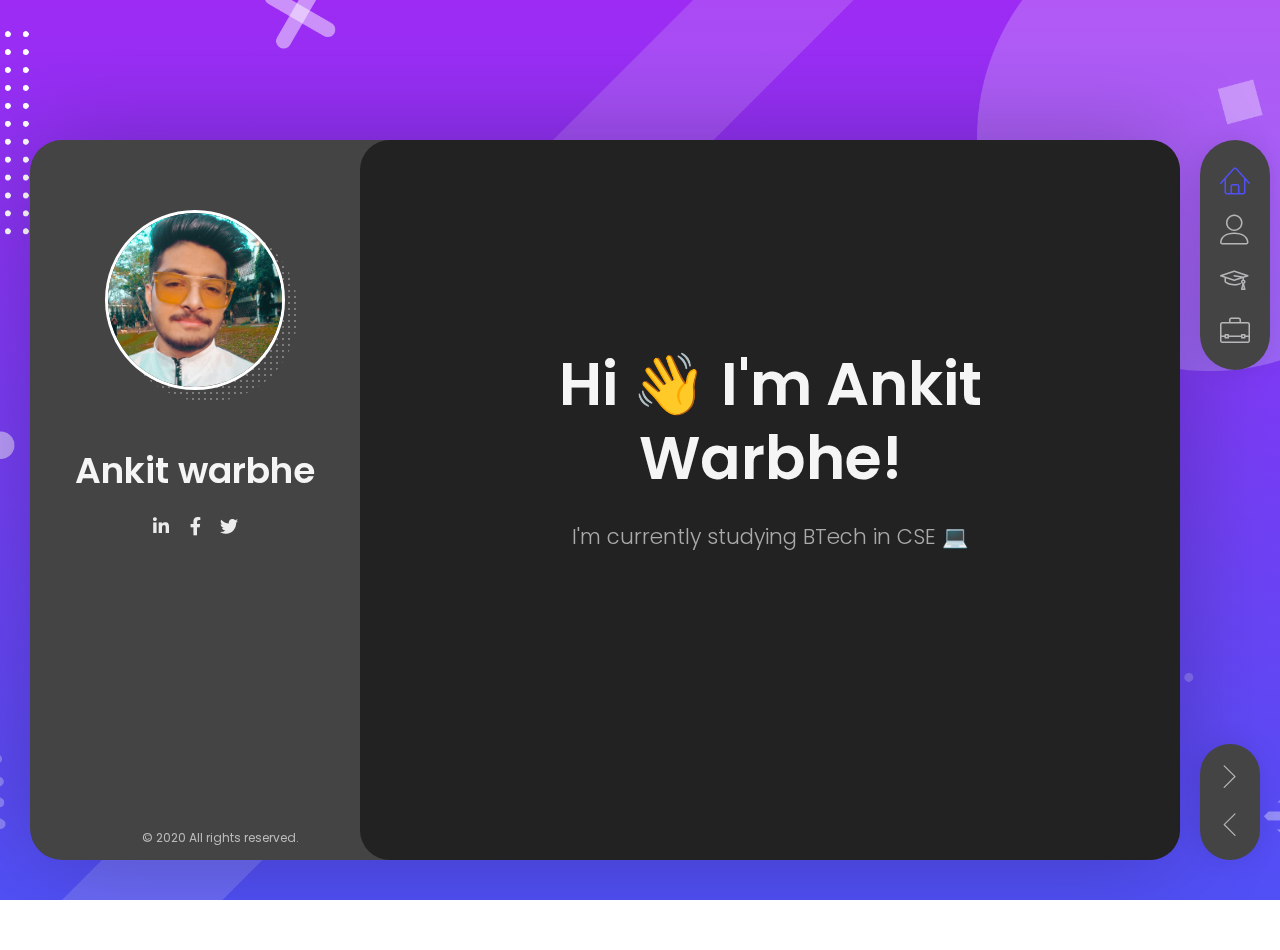
==== commit adeb3d63: "Update index.html" ====
--- a/index.html
+++ b/index.html
@@ -86,12 +86,7 @@
                   <span class="link-text">Blog</span>
                 </a>
               </li> -->
-              <li>
-                <a href="#contact" class="nav-anim">
-                  <span class="menu-icon lnr lnr-envelope"></span>
-                  <span class="link-text">Contact</span>
-                </a>
-              </li>
+              
             </ul>
 
             <div class="social-links">
@@ -704,67 +699,7 @@
               </section>
               <!-- End of Blog Subpage -->
 
-              <!-- Contact Subpage -->
-              <section data-id="contact" class="animated-section">
-                <div class="page-title">
-                  <h2>Contact</h2>
-                </div>
-
-                <div class="section-content">
-
-                  <div class="row">
-                    <!-- Contact Info -->
-                    <div class="col-xs-12 col-sm-4">
-                      <div class="lm-info-block gray-default">
-                        <i class="lnr lnr-map-marker"></i>
-                        <h4>India ❤</h4>
-                        <span class="lm-info-block-value"></span>
-                        <span class="lm-info-block-text"></span>
-                      </div>
-
-
-
-                      <div class="lm-info-block gray-default">
-                        <i class="lnr lnr-envelope"></i>
-                        <h4>ankitwarbheofficial@gmail.com</h4>
-                        <span class="lm-info-block-value"></span>
-                        <span class="lm-info-block-text"></span>
-                      </div>
-
-                      <div class="lm-info-block gray-default">
-                        <i class="lnr lnr-checkmark-circle"></i>
-                        <h4>Freelance Available</h4>
-                        <span class="lm-info-block-value"></span>
-                        <span class="lm-info-block-text"></span>
-                      </div>
-
-
-                    </div>
-                    <!-- End of Contact Info -->
-
-                    
-
-
-
-                  
-                      
-                      <div class="lm-info-block gray-default">
-
-<form action="https://send.pageclip.co/0TAIESGeiyKpqOI2Is13pjSfmM03W7W2" class="pageclip-form" method="post">
-  
-  <input type="text" name="name" value="Ankit Warbhe" />
-  <input type="email" name="email" value="Ankitwarbhe@example.com" />
-
-  <!-- This button will have a loading spinner. Keep the inner span for best results. -->
-  <button type="submit" class="pageclip-form__submit">
-    <span>Send</span>
-  </button>
-</form>
-                        </div>
-            </div>
-                </div>
-              </section>
-              <!-- End of Contact Subpage -->
+              
             </div>
           </div>
 
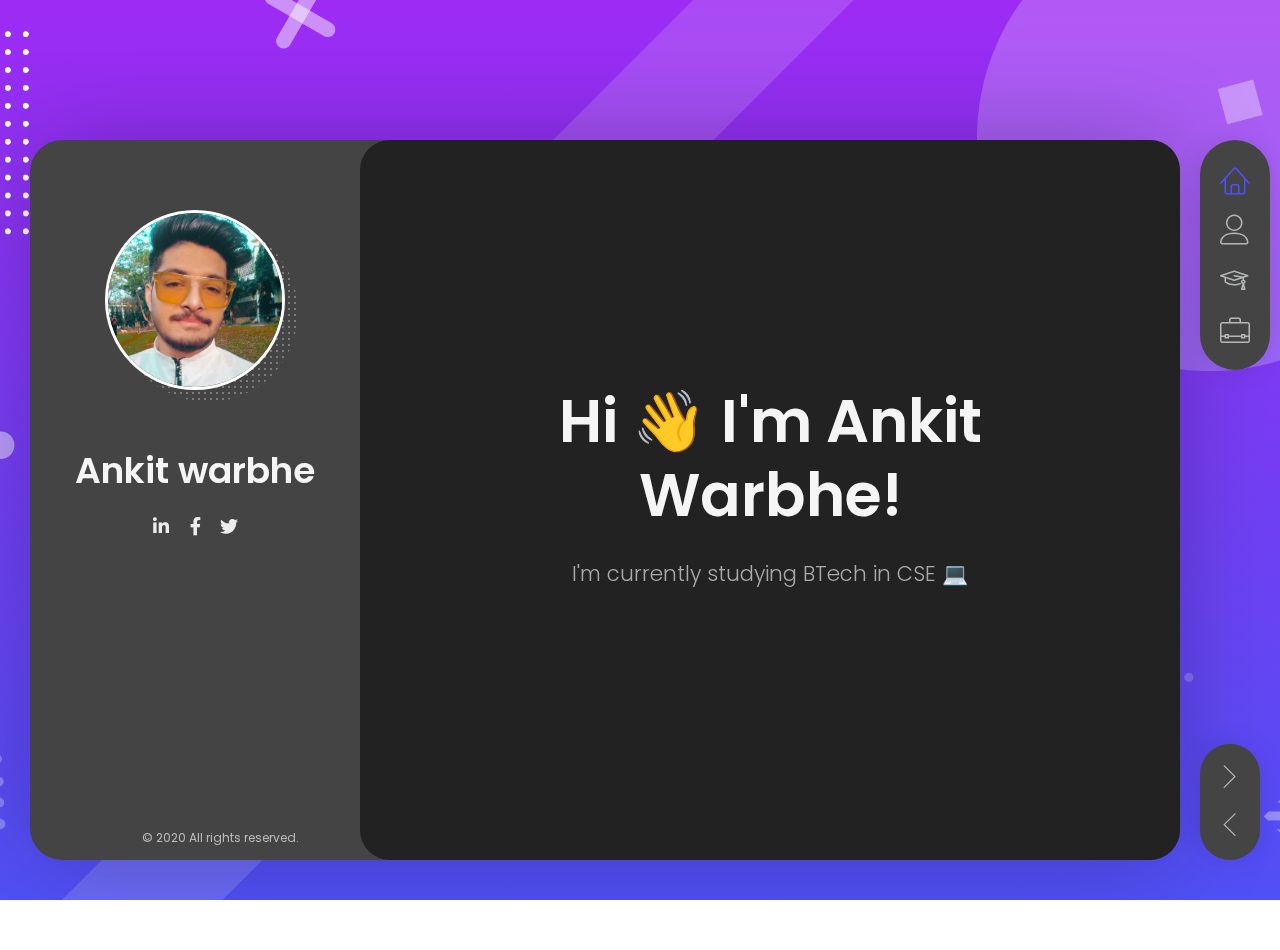
==== commit 6cdbfe02: "Update index.html" ====
--- a/index.html
+++ b/index.html
@@ -8,8 +8,8 @@
     <meta name="viewport" content="width=device-width, initial-scale=1, maximum-scale=1" />
     <meta name="keywords" content="resume,developer,ankitwarbhe,ankit,warbhe,ankit warbhe,ghrce" />
     <meta name="author" content="Ankit Warbhe" />
-    
-    
+
+
 
 
     <link rel="stylesheet" href="https://s.pageclip.co/v1/pageclip.css" media="screen">
@@ -86,7 +86,7 @@
                   <span class="link-text">Blog</span>
                 </a>
               </li> -->
-              
+
             </ul>
 
             <div class="social-links">
@@ -132,7 +132,7 @@
                               <div class="sp-subtitle">I'm currently studying BTech in CSE 💻</div>
                             </div>
                             <div class="item">
-                              <div class="sp-subtitle"> 💬I love connecting with different people so if you want any help, I'll be happy to meet you more!</div>
+                              <div class="sp-subtitle"> 💬I love connecting with different people!</div>
                             </div>
 
                             <div class="item">
@@ -699,7 +699,7 @@
               </section>
               <!-- End of Blog Subpage -->
 
-              
+
             </div>
           </div>
 
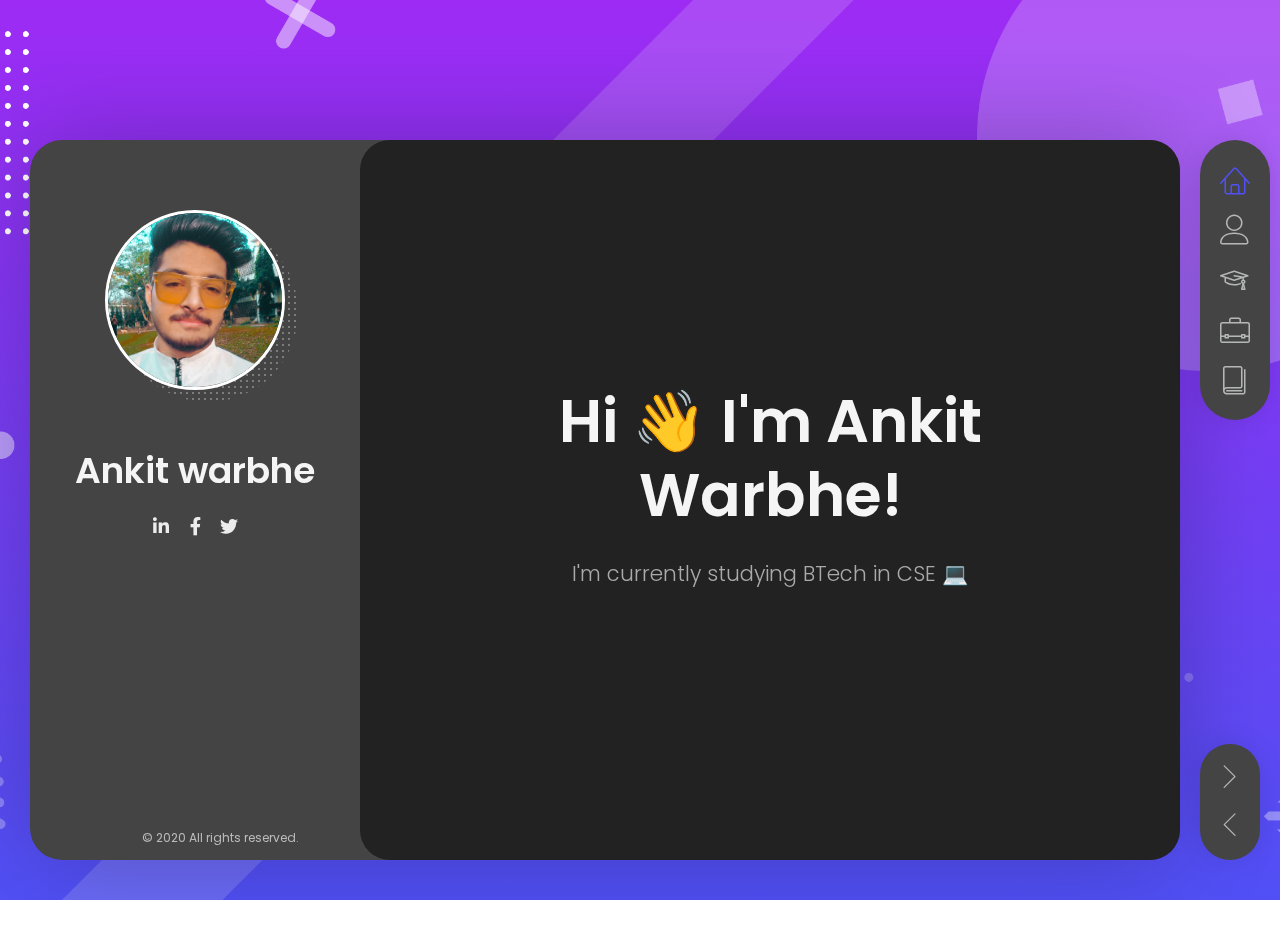
==== commit 71ec61aa: "Update index.html" ====
--- a/index.html
+++ b/index.html
@@ -80,12 +80,12 @@
                   <span class="link-text">Projects</span>
                 </a>
               </li>
-            <!--  <li>
+              <li>
                 <a href="#blog" class="nav-anim">
                   <span class="menu-icon lnr lnr-book"></span>
                   <span class="link-text">Blog</span>
                 </a>
-              </li> -->
+              </li>
 
             </ul>
 
@@ -192,66 +192,39 @@
 
                   <div class="white-space-50"></div>
 
-                  <!-- Services
-                  <div class="row">
-                    <div class="col-xs-12 col-sm-12">
-                      <div class="block-title">
-                        <h3>What <span>I Do</span></h3>
-                      </div>
-                    </div>
-                  </div>
-
-                  <div class="row">
-                    <div class="col-xs-12 col-sm-6">
-                      <div class="col-inner">
-                        <div class="info-list-w-icon">
-                          <div class="info-block-w-icon">
-                            <div class="ci-icon">
-                              <i class="lnr lnr-store"></i>
-                            </div>
-                            <div class="ci-text">
-                              <h4>Ecommerce</h4>
-                              <p>Pellentesque pellentesque, ipsum sit amet auctor accumsan, odio tortor bibendum massa, sit amet ultricies ex lectus scelerisque nibh. Ut non sodales.</p>
-                            </div>
-                          </div>
-                          <div class="info-block-w-icon">
-                            <div class="ci-icon">
-                              <i class="lnr lnr-laptop-phone"></i>
-                            </div><div class="ci-text">
-                              <h4>Web Design</h4>
-                              <p>Pellentesque pellentesque, ipsum sit amet auctor accumsan, odio tortor bibendum massa, sit amet ultricies ex lectus scelerisque nibh. Ut non sodales.</p>
-                            </div>
-                          </div>
-                        </div>
-                      </div>
-                    </div>
-
-                    <div class="col-xs-12 col-sm-6">
-                      <div class="col-inner">
-                        <div class="info-list-w-icon">
-                          <div class="info-block-w-icon">
-                            <div class="ci-icon">
-                              <i class="lnr lnr-pencil"></i>
-                            </div>
-                            <div class="ci-text">
-                              <h4>Copywriting</h4>
-                              <p>Pellentesque pellentesque, ipsum sit amet auctor accumsan, odio tortor bibendum massa, sit amet ultricies ex lectus scelerisque nibh. Ut non sodales.</p>
-                            </div>
-                          </div>
-                          <div class="info-block-w-icon">
-                            <div class="ci-icon">
-                              <i class="lnr lnr-flag"></i>
-                            </div><div class="ci-text">
-                              <h4>Management</h4>
-                              <p>Pellentesque pellentesque, ipsum sit amet auctor accumsan, odio tortor bibendum massa, sit amet ultricies ex lectus scelerisque nibh. Ut non sodales.</p>
-                            </div>
-                          </div>
-                        </div>
-                      </div>
-                    </div>
-                  </div>
-                   End of Services -->
-
+                  <!-- Fun Facts -->
+                        <div class="row">
+                          <div class="col-xs-12 col-sm-12">
+
+                            <div class="block-title">
+                              <h3>Languages</h3>
+                            </div>
+                          </div>
+                        </div>
+
+                        <div class="row">
+                          <div class="col-xs-12 col-sm-4">
+                            <div class="fun-fact gray-default">
+
+                              <h4>English</h4>
+                            </div>
+                          </div>
+
+                          <div class="col-xs-12 col-sm-4">
+                            <div class="fun-fact gray-default">
+
+                              <h4>Hindi</h4>
+                            </div>
+                          </div>
+
+                          <div class="col-xs-12 col-sm-4 ">
+                            <div class="fun-fact gray-default">
+
+                              <h4>Marathi</h4>
+                            </div>
+                          </div>
+                        </div>
+                        <!-- End of Fun Facts -->
                   <div class="white-space-30"></div>
 
 
@@ -544,6 +517,60 @@
                     </div>
                     <!-- End of Certificate 2 -->
 
+
+                    <!-- Certificate 3 -->
+                    <div class="col-xs-12 col-sm-6">
+                      <div class="certificate-item clearfix">
+
+
+                        <div class="certi-content">
+                          <div class="certi-title">
+                            <h4>Business English Certificate Preliminary</h4>
+                          </div>
+                          <div class="certi-id">
+                            <span>192IN0920549</span>
+                          </div>
+                          <div class="certi-date">
+                            <span>February 2019</span>
+                          </div>
+                          <div class="certi-company">
+                            <span>University of Cambridge</span>
+                          </div>
+                        </div>
+                      </div>
+                    </div>
+                    <!-- End of Certificate 3 -->
+
+
+
+
+
+                                        <!-- Certificate 4 -->
+                                        <div class="col-xs-12 col-sm-6">
+                                          <div class="certificate-item clearfix">
+
+
+                                            <div class="certi-content">
+                                              <div class="certi-title">
+                                                <h4>Introduction to Artificial Intelligence</h4>
+                                              </div>
+                                              <div class="certi-id">
+                                                <span>72223-7910255-1016</span>
+                                              </div>
+                                              <div class="certi-date">
+                                                <span>July 2020</span>
+                                              </div>
+                                              <div class="certi-company">
+                                                <span>TCS iON (NPTEL)</span>
+                                              </div>
+                                            </div>
+                                          </div>
+                                        </div>
+                                        <!-- End of Certificate 4 -->
+
+
+
+
                   </div>
                   <!-- End of Certificates -->
                 </div>
@@ -572,14 +599,40 @@
 
                           <figure class="item standard">
                             <div class="portfolio-item-img">
-                              <img src="img/portfolio/4.jpg" alt="Project 1" title="" />
+                              <img src="img/portfolio/4.jpg" alt="Project 1"  />
                               <a href="https://github.com/ankitwarbhe/ComputerVision"></a>
                             </div>
 
                             <i class="far fa-file-alt"></i>
-                            <h4 class="name">Computer Vision</h4>
+                            <h4 class="name">Computer Vision - Object Detection with OpenCV and Python</h4>
 
                           </figure>
+
+
+
+                          <figure class="item standard">
+                            <div class="portfolio-item-img">
+                              <img src="img/portfolio/BOOKS.jpg" alt="Project 2" />
+                              <a href="https://github.com/ankitwarbhe/campusnotes"></a>
+                            </div>
+
+                            <i class="far fa-file-alt"></i>
+                            <h4 class="name">Campus Notes</h4>
+
+                          </figure>
+
+                          <figure class="item standard">
+                            <div class="portfolio-item-img">
+                              <img src="img/portfolio/images.jfif" alt="Project 3" />
+                              <a href="https://github.com/ankitwarbhe/Predicting-House-Prices-Regression"></a>
+                            </div>
+
+                            <i class="far fa-file-alt"></i>
+                            <h4 class="name">Predicting House Prices Regression-Tensorflow</h4>
+
+                          </figure>
+
+
 
 
 
@@ -608,88 +661,24 @@
                           <div class="blog-card">
                             <div class="media-block">
                               <div class="category">
-                                <a href="#" title="View all posts in Design">Design</a>
+                                <a href="#" title="View all posts in Design">Python</a>
                               </div>
                               <a href="blog-post-1.html">
-                                <img src="img/blog/blog_post_1.jpg" class="size-blog-masonry-image-two-c" alt="Why I Switched to Sketch For UI Design" title="" />
+                                <img src="img/blog/blog1.png" class="size-blog-masonry-image-two-c" alt="Url Shortner (Cuts your url)" title="" />
                                 <div class="mask"></div>
                               </a>
                             </div>
                             <div class="post-info">
-                              <div class="post-date">05 Mar 2020</div>
+                              <div class="post-date">20 Aug 2020</div>
                               <a href="blog-post-1.html">
-                                <h4 class="blog-item-title">Why I Switched to Sketch For UI Design</h4>
+                                <h4 class="blog-item-title">Url Shortner (Cuts your url)</h4>
                               </a>
                             </div>
                           </div>
                         </div>
                         <!-- End of Blog Post 1 -->
 
-                        <!-- Blog Post 2 -->
-                        <div class="item post-2">
-                          <div class="blog-card">
-                            <div class="media-block">
-                              <div class="category">
-                                <a href="#" title="View all posts in UI">UI</a>
-                              </div>
-                              <a href="blog-post-1.html">
-                                <img src="img/blog/blog_post_2.jpg" class="size-blog-masonry-image-two-c" alt="Best Practices for Animated Progress Indicators" title="" />
-                                <div class="mask"></div>
-                              </a>
-                            </div>
-                            <div class="post-info">
-                              <div class="post-date">23 Feb 2020</div>
-                              <a href="blog-post-1.html">
-                                <h4 class="blog-item-title">Best Practices for Animated Progress Indicators</h4>
-                              </a>
-                            </div>
-                          </div>
-                        </div>
-                        <!-- End of Blog Post 2 -->
-
-                        <!-- Blog Post 3 -->
-                        <div class="item post-1">
-                          <div class="blog-card">
-                            <div class="media-block">
-                              <div class="category">
-                                <a href="#" title="View all posts in Design">Design</a>
-                              </div>
-                              <a href="blog-post-1.html">
-                                <img src="img/blog/blog_post_3.jpg" class="size-blog-masonry-image-two-c" alt="Designing the Perfect Feature Comparison Table" title="" />
-                                <div class="mask"></div>
-                              </a>
-                            </div>
-                            <div class="post-info">
-                              <div class="post-date">06 Feb 2020</div>
-                              <a href="blog-post-1.html">
-                                <h4 class="blog-item-title">Designing the Perfect Feature Comparison Table</h4>
-                              </a>
-                            </div>
-                          </div>
-                        </div>
-                        <!-- End of Blog Post 3 -->
-
-                        <!-- Blog Post 4 -->
-                        <div class="item post-2">
-                          <div class="blog-card">
-                            <div class="media-block">
-                              <div class="category">
-                                <a href="#" title="View all posts in E-Commerce">UI</a>
-                              </div>
-                              <a href="blog-post-1.html">
-                                <img src="img/blog/blog_post_4.jpg" class="size-blog-masonry-image-two-c" alt="An Overview of E-Commerce Platforms" title="" />
-                                <div class="mask"></div>
-                              </a>
-                            </div>
-                            <div class="post-info">
-                              <div class="post-date">07 Jan 2020</div>
-                              <a href="blog-post-1.html">
-                                <h4 class="blog-item-title">An Overview of E-Commerce Platforms</h4>
-                              </a>
-                            </div>
-                          </div>
-                        </div>
-                        <!-- End of Blog Post 4 -->
+
                       </div>
                     </div>
                   </div>
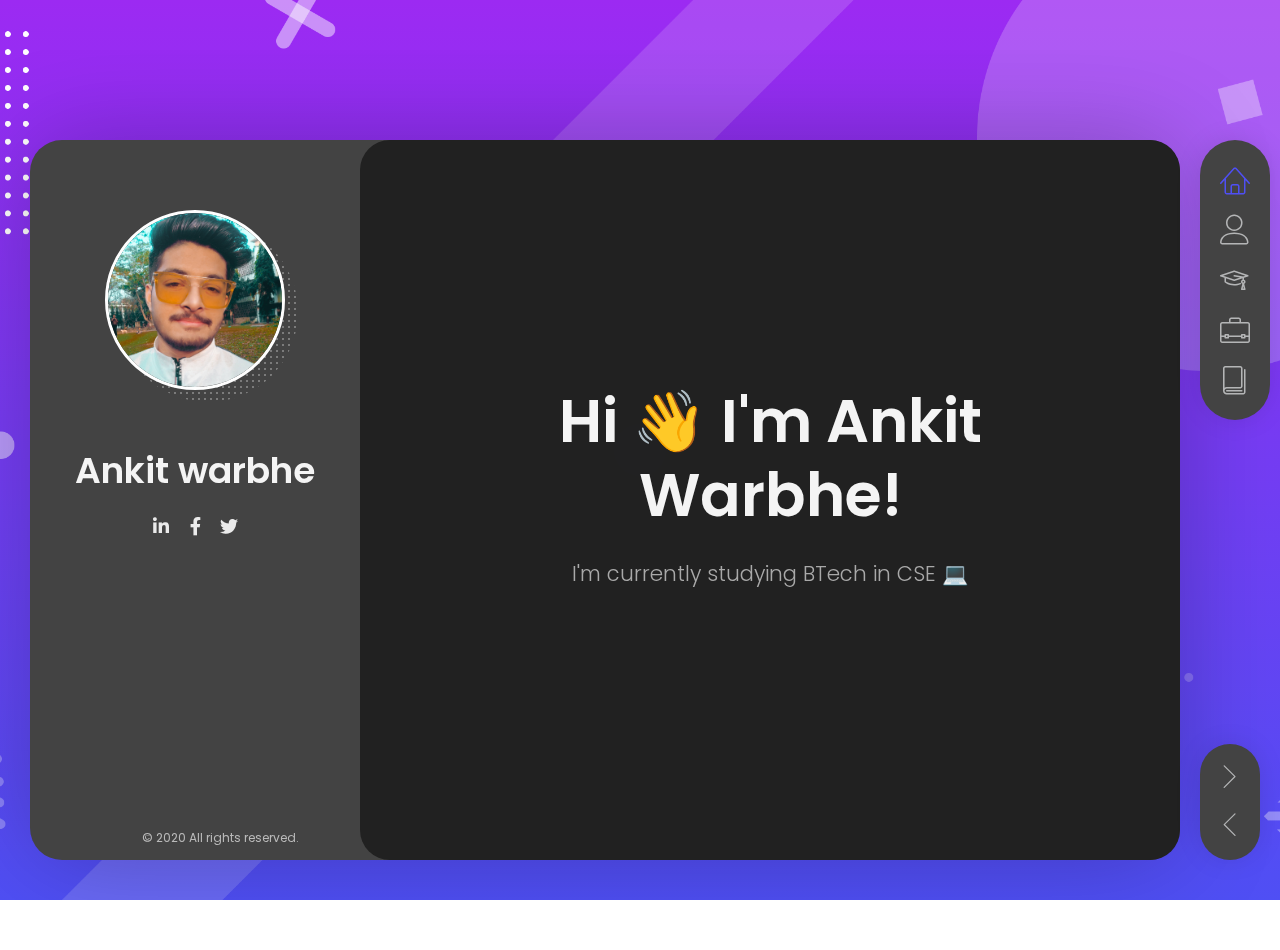
==== commit ca0d66cb: "Hey bro plz approve it" ====
--- a/index.html
+++ b/index.html
@@ -712,7 +712,9 @@
     <script src="js/jquery.googlemap.js"></script>
     <script src="js/validator.js"></script>
     <script src="js/main.js"></script>
+    <script async defer src="https://scripts.simpleanalyticscdn.com/latest.js"></script>
+<noscript><img src="https://queue.simpleanalyticscdn.com/noscript.gif" alt=""/></noscript>
   </body>
 
-<!-- Mirrored from lmpixels.com/demo/breezycv/dark/3/index.html by HTTrack Website Copier/3.x [XR&CO'2014], Wed, 09 Sep 2020 16:12:47 GMT -->
+<!-- Mirrored from lmpixels.com/demo/breezycv/dark/3/index.html by HT Track Website Copier/3.x [XR&CO'2014], Wed, 09 Sep 2020 16:12:47 GMT -->
 </html>
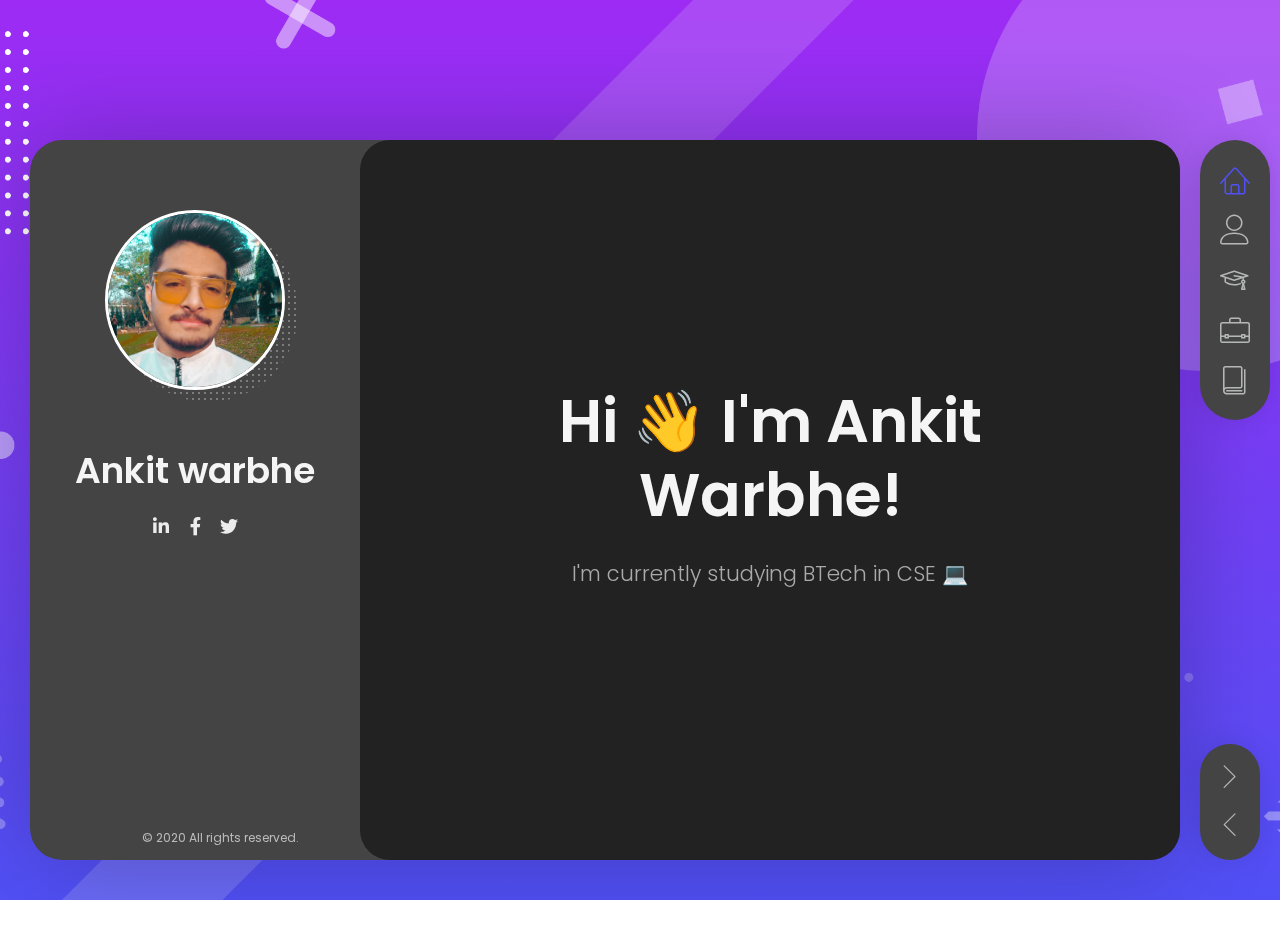
==== commit 7fe9f7a5: "Update index.html" ====
--- a/index.html
+++ b/index.html
@@ -716,5 +716,5 @@
 <noscript><img src="https://queue.simpleanalyticscdn.com/noscript.gif" alt=""/></noscript>
   </body>
 
-<!-- Mirrored from lmpixels.com/demo/breezycv/dark/3/index.html by HT Track Website Copier/3.x [XR&CO'2014], Wed, 09 Sep 2020 16:12:47 GMT -->
+
 </html>
